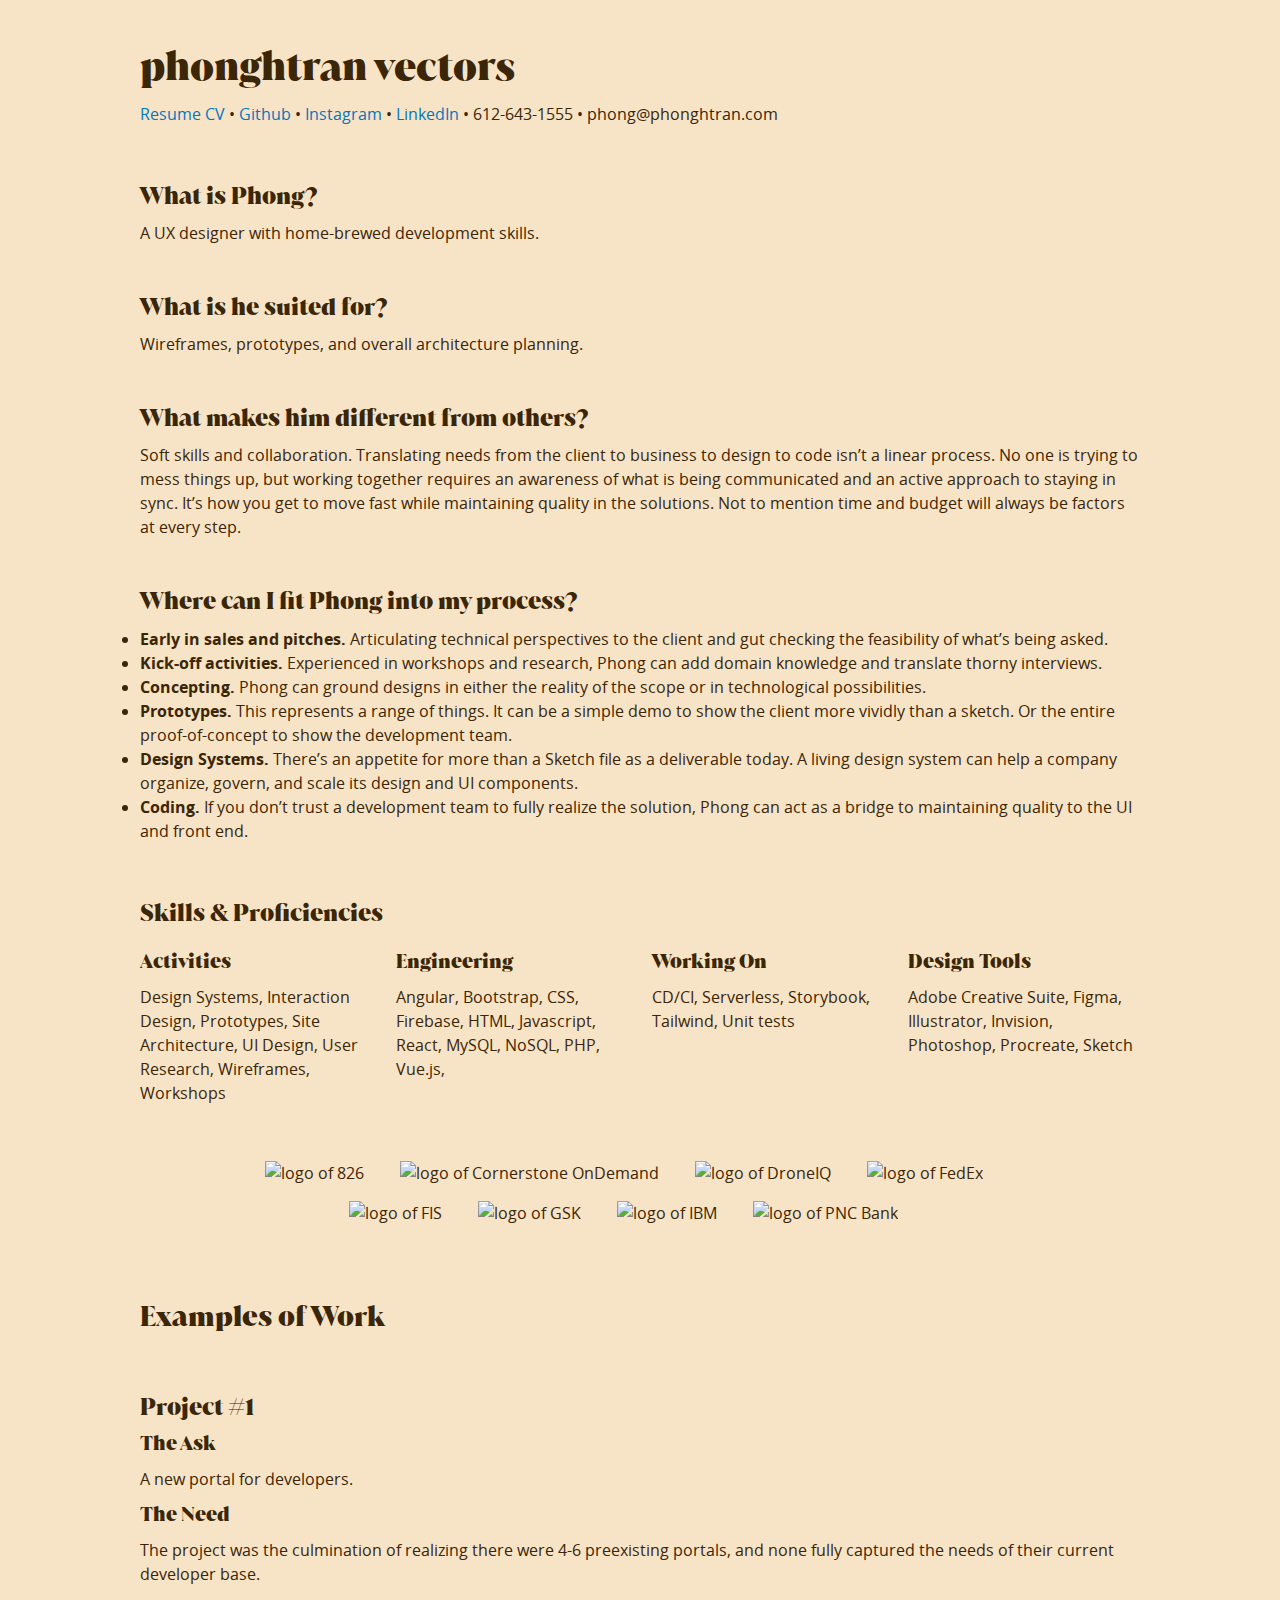
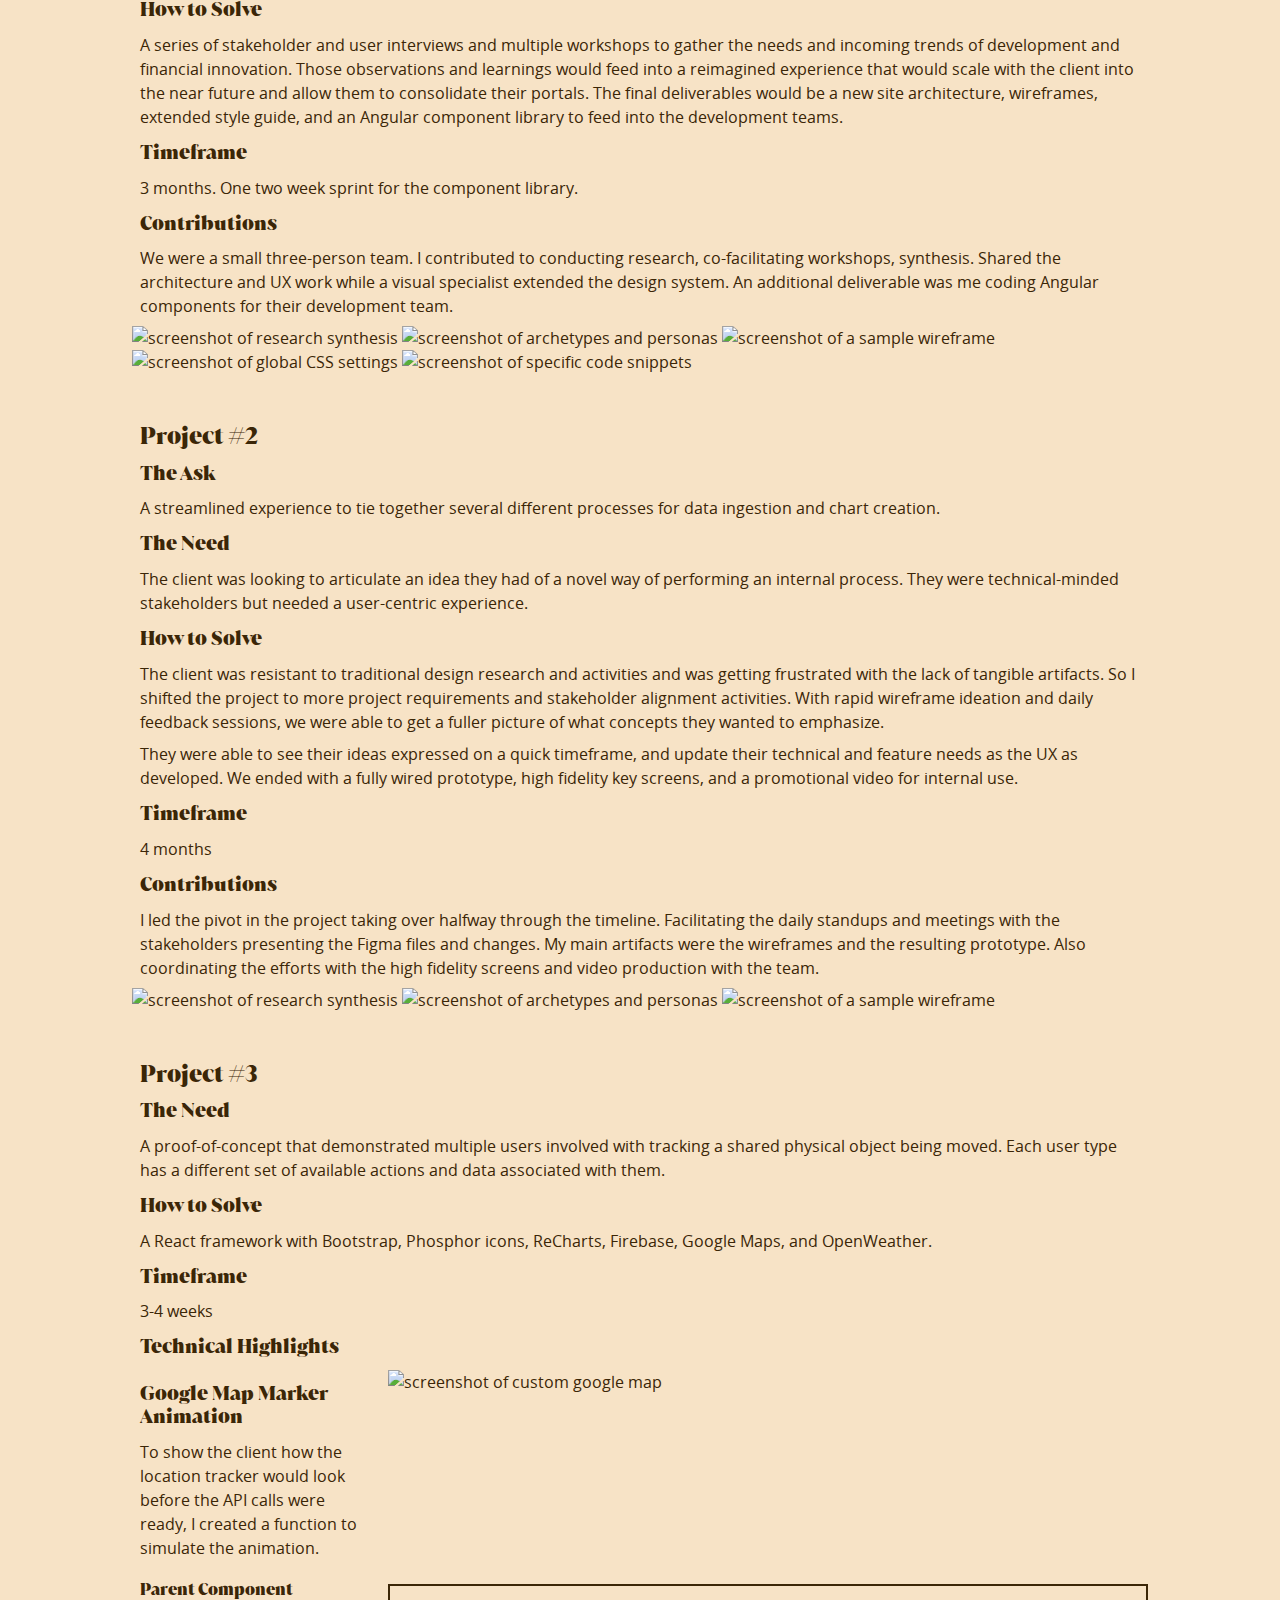
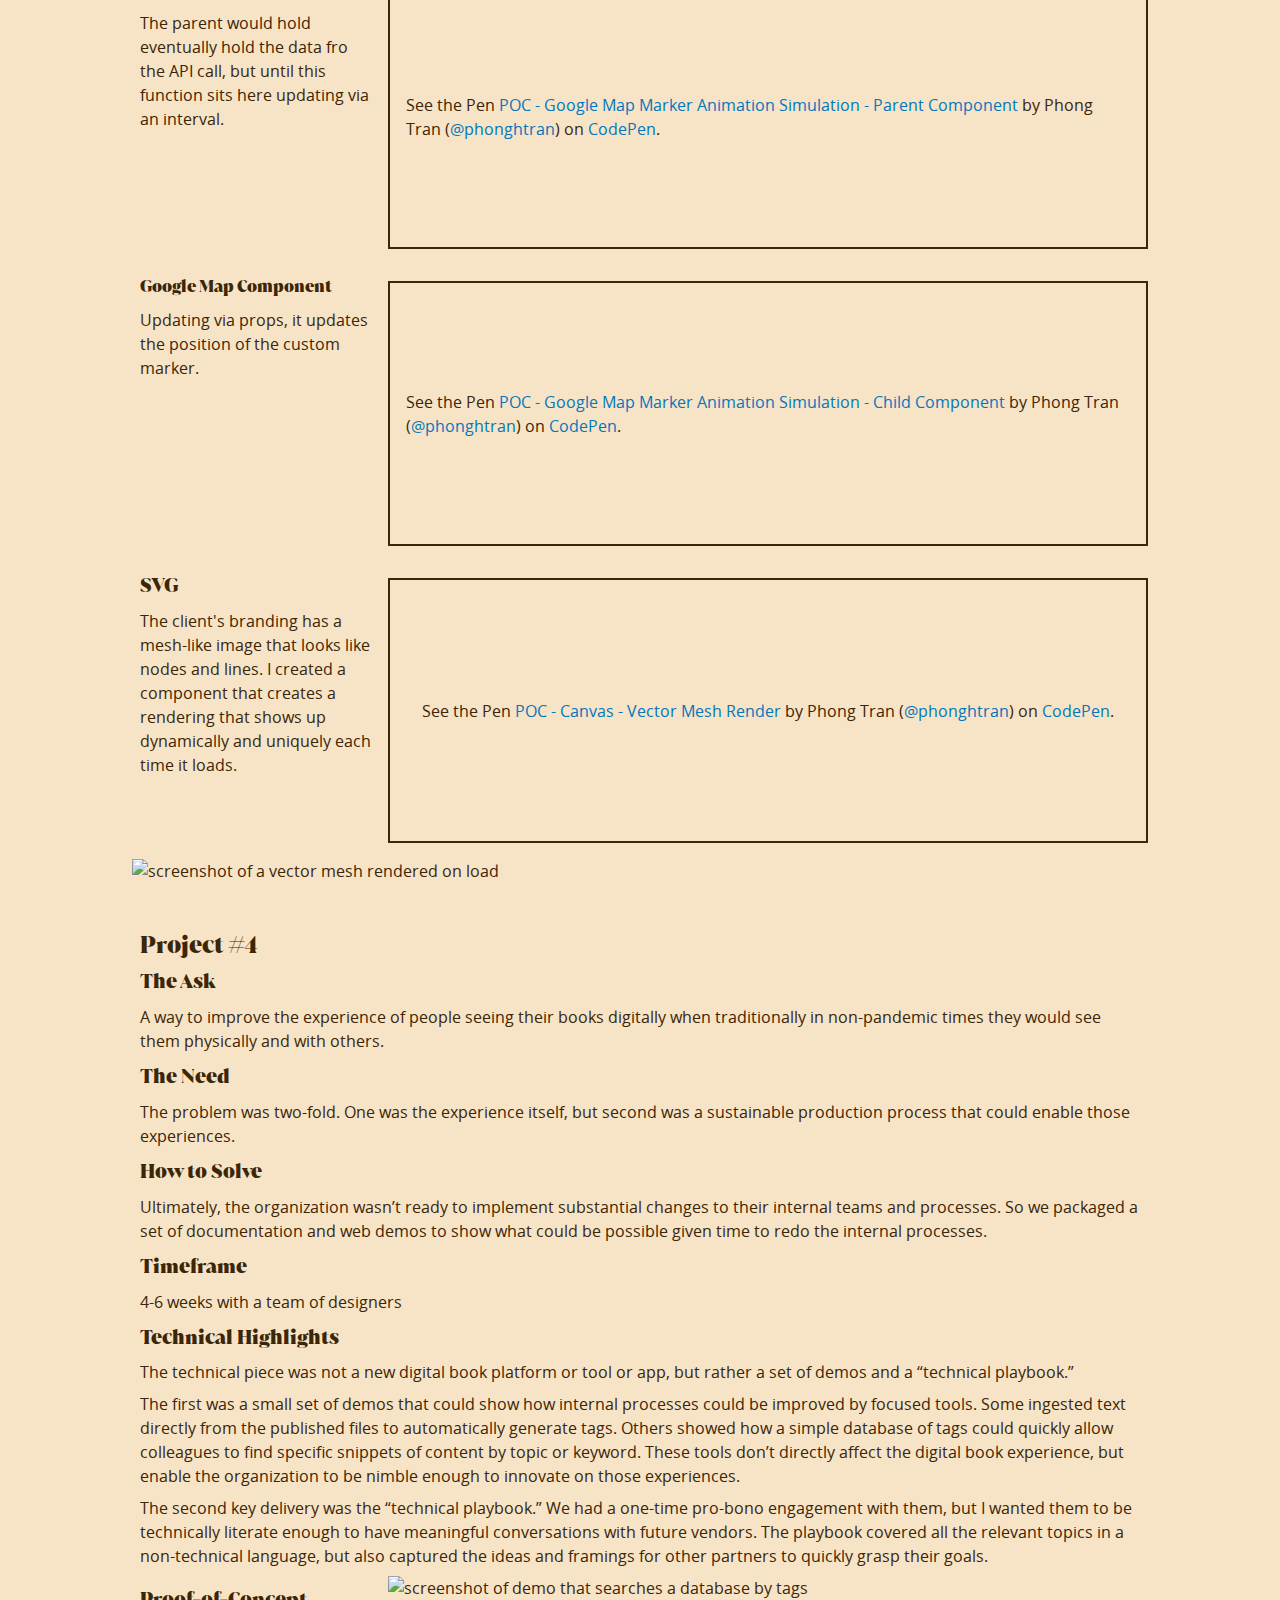
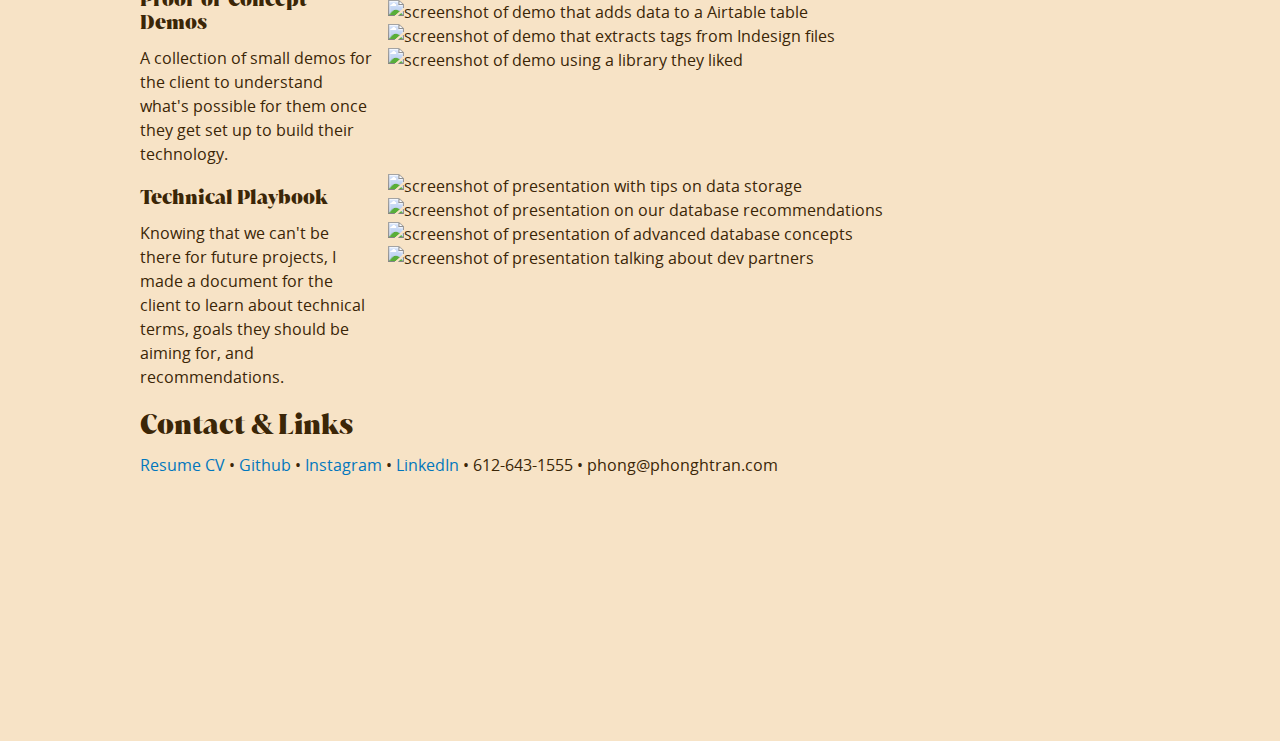
==== vectors/index.html @ e946ca24 "vectors folder test" ====
<!DOCTYPE html>
<html lang="en">
  <head>
    <meta charset="UTF-8" />
    <meta name="viewport" content="width=device-width, initial-scale=1.0" />
    <title>phonghtran LLC</title>

    <link rel="stylesheet" type="text/css" href="../styles/mini-default.min.css" />
    <link rel="stylesheet" type="text/css" href="../styles/fonts.css" />
    <link rel="stylesheet" type="text/css" href="../styles/var-overrides.css" />
    <link rel="stylesheet" type="text/css" href="../styles/elements.css" />
    <link rel="stylesheet" type="text/css" href="../styles/classes.css" />
  </head>
  <body>
    <div class="container containerHomepage__wrapper">
      <!-- <div class="row">
        <div class="col-sm-12">
          Adjust website for: Recruiters, Creative Directors, Developer Leads,
          Small Business Owners
        </div>
      
      </div>
   row -->
      <div class="row">
        <div class="col-sm-12">
          <h1>phonghtran vectors</h1>
          <div class="containerLinks__wrapper">
            <a
              href="https://www.dropbox.com/s/spg5vtdhh66bno9/phonghtran_resume.pdf?dl=0"
              target="_blank"
              >Resume CV</a
            >
            •

            <a href="https://github.com/phonghtran" target="_blank">Github</a> •

            <a href="https://www.instagram.com/phonghtran/" target="_blank"
              >Instagram</a
            >
            •

            <a href="https://www.linkedin.com/in/phonghtran/" target="_blank"
              >LinkedIn</a
            >
            • 612-643-1555 • phong@phonghtran.com
            <!-- <a
              href="https://www.etsy.com/shop/phonghtran?ref=seller-platform-mcnav"
              target="_blank"
              >Etsy</a
            > -->
          </div>
          <!--containerLinks__wrapper-->
        </div>
        <!-- col -->
      </div>
      <!-- row -->
      <div class="row">
        <div class="col-sm-12">
          <h3>What is Phong?</h3>
          <p>A UX designer with home-brewed development skills.</p>
          <h3>What is he suited for?</h3>
          <p>Wireframes, prototypes, and overall architecture planning.</p>
          <h3>What makes him different from others?</h3>
          <p>
            Soft skills and collaboration. Translating needs from the client to
            business to design to code isn’t a linear process. No one is trying
            to mess things up, but working together requires an awareness of
            what is being communicated and an active approach to staying in
            sync. It’s how you get to move fast while maintaining quality in the
            solutions. Not to mention time and budget will always be factors at
            every step.
          </p>
          <h3>Where can I fit Phong into my process?</h3>
          <ul>
            <li>
              <span class="--bold"> Early in sales and pitches.</span>
              Articulating technical perspectives to the client and gut checking
              the feasibility of what’s being asked.
            </li>
            <li>
              <span class="--bold"> Kick-off activities. </span>Experienced in
              workshops and research, Phong can add domain knowledge and
              translate thorny interviews.
            </li>
            <li>
              <span class="--bold"> Concepting. </span>Phong can ground designs
              in either the reality of the scope or in technological
              possibilities.
            </li>
            <li>
              <span class="--bold"> Prototypes. </span>This represents a range
              of things. It can be a simple demo to show the client more vividly
              than a sketch. Or the entire proof-of-concept to show the
              development team.
            </li>
            <li>
              <span class="--bold"> Design Systems.</span> There’s an appetite
              for more than a Sketch file as a deliverable today. A living
              design system can help a company organize, govern, and scale its
              design and UI components.
            </li>
            <li>
              <span class="--bold"> Coding. </span>If you don’t trust a
              development team to fully realize the solution, Phong can act as a
              bridge to maintaining quality to the UI and front end.
            </li>
          </ul>
        </div>
        <!-- col -->
      </div>
      <!-- row -->
      <div class="row">
        <div class="col-sm-12">
          <h3>Skills &amp; Proficiencies</h3>
        </div>
        <!-- col -->
      </div>
      <!-- row -->
      <div class="row">
        <div class="col-sm-12 col-md-3">
          <h4>Activities</h4>
          <p>
            Design Systems, Interaction Design, Prototypes, Site Architecture,
            UI Design, User Research, Wireframes, Workshops
          </p>
        </div>
        <!-- col -->
        <div class="col-sm-12 col-md-3">
          <h4>Engineering</h4>
          <p>
            Angular, Bootstrap, CSS, Firebase, HTML, Javascript, React, MySQL,
            NoSQL, PHP, Vue.js,
          </p>
        </div>
        <!-- col -->
        <div class="col-sm-12 col-md-3">
          <h4>Working On</h4>
          <p>CD/CI, Serverless, Storybook, Tailwind, Unit tests</p>
        </div>
        <!-- col -->
        <div class="col-sm-12 col-md-3">
          <h4>Design Tools</h4>
          <p>
            Adobe Creative Suite, Figma, Illustrator, Invision, Photoshop,
            Procreate, Sketch
          </p>
        </div>

        <!-- col -->
      </div>
      <!-- row -->

      <div class="row">
        <div
          class="col-sm-12 col-md-10 col-md-offset-1 containerHomepage__logoWrapper"
        >
          <img
            alt="logo of 826"
            class="containerHomepage__logo"
            src="assets/logos/826.png"
          />
          <img
            alt="logo of Cornerstone OnDemand"
            class="containerHomepage__logo"
            src="assets/logos/csod.png"
          />
          <img
            alt="logo of DroneIQ"
            class="containerHomepage__logo"
            src="assets/logos/DroneIQ.png"
          />
          <img
            alt="logo of FedEx"
            class="containerHomepage__logo"
            src="assets/logos/fedex.png"
          />
          <img
            alt="logo of FIS"
            class="containerHomepage__logo"
            src="assets/logos/fis.png"
          />
          <img
            alt="logo of GSK"
            class="containerHomepage__logo"
            src="assets/logos/gsk.png"
          />
          <img
            alt="logo of IBM"
            class="containerHomepage__logo"
            src="assets/logos/IBM.png"
          />
          <img
            alt="logo of PNC  Bank"
            class="containerHomepage__logo"
            src="assets/logos/pnc.png"
          />
        </div>
        <!-- col -->
      </div>
      <!-- row -->

      <div class="row">
        <div class="col-sm-12">
          <h2>Examples of Work</h2>
        </div>
        <!-- col -->
      </div>
      <!-- row -->
      <!-- row -->
      <div class="row">
        <div class="col-sm-12">
          <h3>Project #1</h3>

          <h4>The Ask</h4>
          <p>A new portal for developers.</p>
          <h4>The Need</h4>

          <p>
            The project was the culmination of realizing there were 4-6
            preexisting portals, and none fully captured the needs of their
            current developer base.
          </p>
          <h4>How to Solve</h4>

          <p>
            A series of stakeholder and user interviews and multiple workshops
            to gather the needs and incoming trends of development and financial
            innovation. Those observations and learnings would feed into a
            reimagined experience that would scale with the client into the near
            future and allow them to consolidate their portals. The final
            deliverables would be a new site architecture, wireframes, extended
            style guide, and an Angular component library to feed into the
            development teams.
          </p>
          <h4>Timeframe</h4>
          <p>3 months. One two week sprint for the component library.</p>

          <h4>Contributions</h4>
          <p>
            We were a small three-person team. I contributed to conducting
            research, co-facilitating workshops, synthesis. Shared the
            architecture and UX work while a visual specialist extended the
            design system. An additional deliverable was me coding Angular
            components for their development team.
          </p>

          <img
            alt="screenshot of research synthesis "
            src="assets/images/wp_5.png"
          />
          <img
            alt="screenshot of archetypes and personas"
            src="assets/images/wp_6.png"
          />
          <img
            alt="screenshot of a sample wireframe"
            src="assets/images/wp_4.png"
          />
          <img
            alt="screenshot of global CSS settings"
            src="assets/images/wp_1.png"
          />

          <img
            alt="screenshot of specific code snippets"
            src="assets/images/wp_3.png"
          />
        </div>
        <!-- col -->
      </div>
      <!-- row -->

      <div class="row">
        <div class="col-sm-12">
          <h3>Project #2</h3>

          <h4>The Ask</h4>
          <p>
            A streamlined experience to tie together several different processes
            for data ingestion and chart creation.
          </p>
          <h4>The Need</h4>

          <p>
            The client was looking to articulate an idea they had of a novel way
            of performing an internal process. They were technical-minded
            stakeholders but needed a user-centric experience.
          </p>
          <h4>How to Solve</h4>

          <p>
            The client was resistant to traditional design research and
            activities and was getting frustrated with the lack of tangible
            artifacts. So I shifted the project to more project requirements and
            stakeholder alignment activities. With rapid wireframe ideation and
            daily feedback sessions, we were able to get a fuller picture of
            what concepts they wanted to emphasize.
          </p>

          <p>
            They were able to see their ideas expressed on a quick timeframe,
            and update their technical and feature needs as the UX as developed.
            We ended with a fully wired prototype, high fidelity key screens,
            and a promotional video for internal use.
          </p>
          <h4>Timeframe</h4>
          <p>4 months</p>

          <h4>Contributions</h4>
          <p>
            I led the pivot in the project taking over halfway through the
            timeline. Facilitating the daily standups and meetings with the
            stakeholders presenting the Figma files and changes. My main
            artifacts were the wireframes and the resulting prototype. Also
            coordinating the efforts with the high fidelity screens and video
            production with the team.
          </p>

          <img
            alt="screenshot of research synthesis "
            src="assets/images/mc_1.jpg"
          />
          <img
            alt="screenshot of archetypes and personas"
            src="assets/images/mc_2.png"
          />
          <img
            alt="screenshot of a sample wireframe"
            src="assets/images/mc_3.png"
          />
        </div>
        <!-- col -->
      </div>
      <!-- row -->

      <div class="row">
        <div class="col-sm-12">
          <h3>Project #3</h3>

          <h4>The Need</h4>

          <p>
            A proof-of-concept that demonstrated multiple users involved with
            tracking a shared physical object being moved. Each user type has a
            different set of available actions and data associated with them.
          </p>
          <h4>How to Solve</h4>

          <p>
            A React framework with Bootstrap, Phosphor icons, ReCharts,
            Firebase, Google Maps, and OpenWeather.
          </p>
          <h4>Timeframe</h4>
          <p>3-4 weeks</p>

          <h4>Technical Highlights</h4>
        </div>
        <!-- col -->
      </div>
      <!-- row -->
      <div class="row">
        <div class="col-sm-12 col-md-3">
          <h4>Google Map Marker Animation</h4>
          <p>
            To show the client how the location tracker would look before the
            API calls were ready, I created a function to simulate the
            animation.
          </p>
        </div>
        <!-- col -->

        <div class="col-sm-12 col-md-9">
          <img
            alt="screenshot of custom google map"
            src="assets/images/droneiq_googlemaps.png"
          />
        </div>
        <!-- col -->
      </div>
      <!-- row -->
      <div class="row">
        <div class="col-sm-12 col-md-3">
          <h5>Parent Component</h5>
          <p>
            The parent would hold eventually hold the data fro the API call, but
            until this function sits here updating via an interval.
          </p>
        </div>
        <!-- col -->

        <div class="col-sm-12 col-md-9">
          <p
            class="codepen"
            data-height="265"
            data-theme-id="dark"
            data-default-tab="js"
            data-user="phonghtran"
            data-slug-hash="ZEprbww"
            style="
              height: 265px;
              box-sizing: border-box;
              display: flex;
              align-items: center;
              justify-content: center;
              border: 2px solid;
              margin: 1em 0;
              padding: 1em;
            "
            data-pen-title="POC - Google Map Marker Animation Simulation - Parent Component"
          >
            <span
              >See the Pen
              <a href="https://codepen.io/phonghtran/pen/ZEprbww">
                POC - Google Map Marker Animation Simulation - Parent
                Component</a
              >
              by Phong Tran (<a href="https://codepen.io/phonghtran"
                >@phonghtran</a
              >) on <a href="https://codepen.io">CodePen</a>.</span
            >
          </p>
          <script
            async
            src="https://cpwebassets.codepen.io/assets/embed/ei.js"
          ></script>
        </div>
        <!-- col -->
      </div>
      <!-- row -->

      <div class="row">
        <div class="col-sm-12 col-md-3">
          <h5>Google Map Component</h5>
          <p>
            Updating via props, it updates the position of the custom marker.
          </p>
        </div>
        <!-- col -->

        <div class="col-sm-12 col-md-9">
          <p
            class="codepen"
            data-height="265"
            data-theme-id="dark"
            data-default-tab="js"
            data-user="phonghtran"
            data-slug-hash="QWKQjRx"
            style="
              height: 265px;
              box-sizing: border-box;
              display: flex;
              align-items: center;
              justify-content: center;
              border: 2px solid;
              margin: 1em 0;
              padding: 1em;
            "
            data-pen-title="POC - Google Map Marker Animation Simulation - Child Component"
          >
            <span
              >See the Pen
              <a href="https://codepen.io/phonghtran/pen/QWKQjRx">
                POC - Google Map Marker Animation Simulation - Child
                Component</a
              >
              by Phong Tran (<a href="https://codepen.io/phonghtran"
                >@phonghtran</a
              >) on <a href="https://codepen.io">CodePen</a>.</span
            >
          </p>
          <script
            async
            src="https://cpwebassets.codepen.io/assets/embed/ei.js"
          ></script>
        </div>
        <!-- col -->
      </div>
      <!-- row -->

      <div class="row">
        <div class="col-sm-12 col-md-3">
          <h4>SVG</h4>

          <p>
            The client's branding has a mesh-like image that looks like nodes
            and lines. I created a component that creates a rendering that shows
            up dynamically and uniquely each time it loads.
          </p>
        </div>
        <!-- col -->

        <div class="col-sm-12 col-md-9">
          <p
            class="codepen"
            data-height="265"
            data-theme-id="dark"
            data-default-tab="js"
            data-user="phonghtran"
            data-slug-hash="poEajXQ"
            style="
              height: 265px;
              box-sizing: border-box;
              display: flex;
              align-items: center;
              justify-content: center;
              border: 2px solid;
              margin: 1em 0;
              padding: 1em;
            "
            data-pen-title="POC - Canvas - Vector Mesh Render"
          >
            <span
              >See the Pen
              <a href="https://codepen.io/phonghtran/pen/poEajXQ">
                POC - Canvas - Vector Mesh Render</a
              >
              by Phong Tran (<a href="https://codepen.io/phonghtran"
                >@phonghtran</a
              >) on <a href="https://codepen.io">CodePen</a>.</span
            >
          </p>
          <script
            async
            src="https://cpwebassets.codepen.io/assets/embed/ei.js"
          ></script>
        </div>
        <!-- col -->
      </div>
      <!-- row -->
      <div class="row">
        <div class="col-sm-12">
          <img
            alt="screenshot of a vector mesh rendered on load"
            src="assets/images/droneiq_canvasvectors.png"
          />
        </div>
        <!-- col -->
      </div>
      <!-- row -->
      <div class="row">
        <div class="col-sm-12">
          <h3>Project #4</h3>
          <h4>The Ask</h4>
          <p>
            A way to improve the experience of people seeing their books
            digitally when traditionally in non-pandemic times they would see
            them physically and with others.
          </p>
          <h4>The Need</h4>

          <p>
            The problem was two-fold. One was the experience itself, but second
            was a sustainable production process that could enable those
            experiences.
          </p>
          <h4>How to Solve</h4>

          <p>
            Ultimately, the organization wasn’t ready to implement substantial
            changes to their internal teams and processes. So we packaged a set
            of documentation and web demos to show what could be possible given
            time to redo the internal processes.
          </p>
          <h4>Timeframe</h4>
          <p>4-6 weeks with a team of designers</p>

          <h4>Technical Highlights</h4>
          <p>
            The technical piece was not a new digital book platform or tool or
            app, but rather a set of demos and a “technical playbook.”
          </p>

          <p>
            The first was a small set of demos that could show how internal
            processes could be improved by focused tools. Some ingested text
            directly from the published files to automatically generate tags.
            Others showed how a simple database of tags could quickly allow
            colleagues to find specific snippets of content by topic or keyword.
            These tools don’t directly affect the digital book experience, but
            enable the organization to be nimble enough to innovate on those
            experiences.
          </p>

          <p>
            The second key delivery was the “technical playbook.” We had a
            one-time pro-bono engagement with them, but I wanted them to be
            technically literate enough to have meaningful conversations with
            future vendors. The playbook covered all the relevant topics in a
            non-technical language, but also captured the ideas and framings for
            other partners to quickly grasp their goals.
          </p>
        </div>
        <!-- col -->
      </div>
      <!-- row -->
      <div class="row">
        <div class="col-sm-12 col-md-3">
          <h4>Proof-of-Concept Demos</h4>

          <p>
            A collection of small demos for the client to understand what's
            possible for them once they get set up to build their technology.
          </p>
        </div>
        <!-- col -->
        <div class="col-sm-9">
          <img
            alt="screenshot of demo that searches a database by tags"
            src="assets/images/826_demos_1.png"
          />
          <img
            alt="screenshot of demo that adds data to a Airtable table"
            src="assets/images/826_demos_2.png"
          />
          <img
            alt="screenshot of demo that extracts tags from Indesign files"
            src="assets/images/826_demos_3.png"
          />
          <img
            alt="screenshot of demo using a library they liked"
            src="assets/images/826_demos_4.png"
          />
        </div>
        <!-- col -->
      </div>
      <!-- row -->
      <div class="row">
        <div class="col-sm-12 col-md-3">
          <h4>Technical Playbook</h4>

          <p>
            Knowing that we can't be there for future projects, I made a
            document for the client to learn about technical terms, goals they
            should be aiming for, and recommendations.
          </p>
        </div>

        <div class="col-sm-9">
          <img
            alt="screenshot of presentation with tips on data storage"
            src="assets/images/826_playbook_1.jpeg"
          />
          <img
            alt="screenshot of presentation  on our database recommendations"
            src="assets/images/826_playbook_2.jpeg"
          />
          <img
            alt="screenshot of presentation  of advanced database concepts"
            src="assets/images/826_playbook_3.jpeg"
          />
          <img
            alt="screenshot of presentation talking about dev partners"
            src="assets/images/826_playbook_4.jpeg"
          />
        </div>
        <!-- col -->
      </div>

      <div class="row">
        <div class="col-sm-12">
          <h2>Contact &amp; Links</h2>
          <div class="containerLinks__wrapper">
            <a
              href="https://www.dropbox.com/s/spg5vtdhh66bno9/phonghtran_resume.pdf?dl=0"
              target="_blank"
              >Resume CV</a
            >
            •

            <a href="https://github.com/phonghtran" target="_blank">Github</a> •

            <a href="https://www.instagram.com/phonghtran/">Instagram</a> •

            <a href="https://www.linkedin.com/in/phonghtran/" target="_blank"
              >LinkedIn</a
            >
            • 612-643-1555 • phong@phonghtran.com
            <!-- <a
              href="https://www.etsy.com/shop/phonghtran?ref=seller-platform-mcnav"
              target="_blank"
              >Etsy</a
            > -->
          </div>
          <!--containerLinks__wrapper-->
        </div>
        <!-- col -->
      </div>
      <!-- row -->
    </div>
    <!-- containerHomepage__wrapper -->
  </body>
</html>
---- styles/mini-default.min.css ----
﻿:root{--fore-color:#111;--secondary-fore-color:#444;--back-color:#f8f8f8;--secondary-back-color:#f0f0f0;--blockquote-color:#f57c00;--pre-color:#1565c0;--border-color:#aaa;--secondary-border-color:#ddd;--heading-ratio:1.19;--universal-margin:.5rem;--universal-padding:.5rem;--universal-border-radius:.125rem;--a-link-color:#0277bd;--a-visited-color:#01579b}html{font-size:16px}a,b,del,em,i,ins,q,span,strong,u{font-size:1em}html,*{font-family:-apple-system, BlinkMacSystemFont, "Segoe UI", Roboto, Ubuntu, "Helvetica Neue", Helvetica, sans-serif;line-height:1.5;-webkit-text-size-adjust:100%}*{font-size:1rem}body{margin:0;color:var(--fore-color);background:var(--back-color)}details{display:block}summary{display:list-item}abbr[title]{border-bottom:none;text-decoration:underline dotted}input{overflow:visible}img{max-width:100%;height:auto}h1,h2,h3,h4,h5,h6{line-height:1.2;margin:calc(1.5 * var(--universal-margin)) var(--universal-margin);font-weight:500}h1 small,h2 small,h3 small,h4 small,h5 small,h6 small{color:var(--secondary-fore-color);display:block;margin-top:-.25rem}h1{font-size:calc(1rem * var(--heading-ratio) * var(--heading-ratio) * var(--heading-ratio) * var(--heading-ratio))}h2{font-size:calc(1rem * var(--heading-ratio) * var(--heading-ratio) * var(--heading-ratio))}h3{font-size:calc(1rem * var(--heading-ratio) * var(--heading-ratio))}h4{font-size:calc(1rem * var(--heading-ratio))}h5{font-size:1rem}h6{font-size:calc(1rem / var(--heading-ratio))}p{margin:var(--universal-margin)}ol,ul{margin:var(--universal-margin);padding-left:calc(2 * var(--universal-margin))}b,strong{font-weight:700}hr{box-sizing:content-box;border:0;line-height:1.25em;margin:var(--universal-margin);height:.0625rem;background:linear-gradient(to right, transparent, var(--border-color) 20%, var(--border-color) 80%, transparent)}blockquote{display:block;position:relative;font-style:italic;color:var(--secondary-fore-color);margin:var(--universal-margin);padding:calc(3 * var(--universal-padding));border:.0625rem solid var(--secondary-border-color);border-left:.375rem solid var(--blockquote-color);border-radius:0 var(--universal-border-radius) var(--universal-border-radius) 0}blockquote:before{position:absolute;top:calc(0rem - var(--universal-padding));left:0;font-family:sans-serif;font-size:3rem;font-weight:700;content:"\201c";color:var(--blockquote-color)}blockquote[cite]:after{font-style:normal;font-size:.75em;font-weight:700;content:"\a—  " attr(cite);white-space:pre}code,kbd,pre,samp{font-family:Menlo, Consolas, monospace;font-size:.85em}code{background:var(--secondary-back-color);border-radius:var(--universal-border-radius);padding:calc(var(--universal-padding) / 4) calc(var(--universal-padding) / 2)}kbd{background:var(--fore-color);color:var(--back-color);border-radius:var(--universal-border-radius);padding:calc(var(--universal-padding) / 4) calc(var(--universal-padding) / 2)}pre{overflow:auto;background:var(--secondary-back-color);padding:calc(1.5 * var(--universal-padding));margin:var(--universal-margin);border:.0625rem solid var(--secondary-border-color);border-left:.25rem solid var(--pre-color);border-radius:0 var(--universal-border-radius) var(--universal-border-radius) 0}sup,sub,code,kbd{line-height:0;position:relative;vertical-align:baseline}small,sup,sub,figcaption{font-size:.75em}sup{top:-.5em}sub{bottom:-.25em}figure{margin:var(--universal-margin)}figcaption{color:var(--secondary-fore-color)}a{text-decoration:none}a:link{color:var(--a-link-color)}a:visited{color:var(--a-visited-color)}a:hover,a:focus{text-decoration:underline}.container{margin:0 auto;padding:0 calc(1.5 * var(--universal-padding))}.row{box-sizing:border-box;display:flex;flex:0 1 auto;flex-flow:row wrap}.col-sm,[class^='col-sm-'],[class^='col-sm-offset-'],.row[class*='cols-sm-']>*{box-sizing:border-box;flex:0 0 auto;padding:0 calc(var(--universal-padding) / 2)}.col-sm,.row.cols-sm>*{max-width:100%;flex-grow:1;flex-basis:0}.col-sm-1,.row.cols-sm-1>*{max-width:8.33333%;flex-basis:8.33333%}.col-sm-offset-0{margin-left:0}.col-sm-2,.row.cols-sm-2>*{max-width:16.66667%;flex-basis:16.66667%}.col-sm-offset-1{margin-left:8.33333%}.col-sm-3,.row.cols-sm-3>*{max-width:25%;flex-basis:25%}.col-sm-offset-2{margin-left:16.66667%}.col-sm-4,.row.cols-sm-4>*{max-width:33.33333%;flex-basis:33.33333%}.col-sm-offset-3{margin-left:25%}.col-sm-5,.row.cols-sm-5>*{max-width:41.66667%;flex-basis:41.66667%}.col-sm-offset-4{margin-left:33.33333%}.col-sm-6,.row.cols-sm-6>*{max-width:50%;flex-basis:50%}.col-sm-offset-5{margin-left:41.66667%}.col-sm-7,.row.cols-sm-7>*{max-width:58.33333%;flex-basis:58.33333%}.col-sm-offset-6{margin-left:50%}.col-sm-8,.row.cols-sm-8>*{max-width:66.66667%;flex-basis:66.66667%}.col-sm-offset-7{margin-left:58.33333%}.col-sm-9,.row.cols-sm-9>*{max-width:75%;flex-basis:75%}.col-sm-offset-8{margin-left:66.66667%}.col-sm-10,.row.cols-sm-10>*{max-width:83.33333%;flex-basis:83.33333%}.col-sm-offset-9{margin-left:75%}.col-sm-11,.row.cols-sm-11>*{max-width:91.66667%;flex-basis:91.66667%}.col-sm-offset-10{margin-left:83.33333%}.col-sm-12,.row.cols-sm-12>*{max-width:100%;flex-basis:100%}.col-sm-offset-11{margin-left:91.66667%}.col-sm-normal{order:initial}.col-sm-first{order:-999}.col-sm-last{order:999}@media screen and (min-width: 768px){.col-md,[class^='col-md-'],[class^='col-md-offset-'],.row[class*='cols-md-']>*{box-sizing:border-box;flex:0 0 auto;padding:0 calc(var(--universal-padding) / 2)}.col-md,.row.cols-md>*{max-width:100%;flex-grow:1;flex-basis:0}.col-md-1,.row.cols-md-1>*{max-width:8.33333%;flex-basis:8.33333%}.col-md-offset-0{margin-left:0}.col-md-2,.row.cols-md-2>*{max-width:16.66667%;flex-basis:16.66667%}.col-md-offset-1{margin-left:8.33333%}.col-md-3,.row.cols-md-3>*{max-width:25%;flex-basis:25%}.col-md-offset-2{margin-left:16.66667%}.col-md-4,.row.cols-md-4>*{max-width:33.33333%;flex-basis:33.33333%}.col-md-offset-3{margin-left:25%}.col-md-5,.row.cols-md-5>*{max-width:41.66667%;flex-basis:41.66667%}.col-md-offset-4{margin-left:33.33333%}.col-md-6,.row.cols-md-6>*{max-width:50%;flex-basis:50%}.col-md-offset-5{margin-left:41.66667%}.col-md-7,.row.cols-md-7>*{max-width:58.33333%;flex-basis:58.33333%}.col-md-offset-6{margin-left:50%}.col-md-8,.row.cols-md-8>*{max-width:66.66667%;flex-basis:66.66667%}.col-md-offset-7{margin-left:58.33333%}.col-md-9,.row.cols-md-9>*{max-width:75%;flex-basis:75%}.col-md-offset-8{margin-left:66.66667%}.col-md-10,.row.cols-md-10>*{max-width:83.33333%;flex-basis:83.33333%}.col-md-offset-9{margin-left:75%}.col-md-11,.row.cols-md-11>*{max-width:91.66667%;flex-basis:91.66667%}.col-md-offset-10{margin-left:83.33333%}.col-md-12,.row.cols-md-12>*{max-width:100%;flex-basis:100%}.col-md-offset-11{margin-left:91.66667%}.col-md-normal{order:initial}.col-md-first{order:-999}.col-md-last{order:999}}@media screen and (min-width: 1280px){.col-lg,[class^='col-lg-'],[class^='col-lg-offset-'],.row[class*='cols-lg-']>*{box-sizing:border-box;flex:0 0 auto;padding:0 calc(var(--universal-padding) / 2)}.col-lg,.row.cols-lg>*{max-width:100%;flex-grow:1;flex-basis:0}.col-lg-1,.row.cols-lg-1>*{max-width:8.33333%;flex-basis:8.33333%}.col-lg-offset-0{margin-left:0}.col-lg-2,.row.cols-lg-2>*{max-width:16.66667%;flex-basis:16.66667%}.col-lg-offset-1{margin-left:8.33333%}.col-lg-3,.row.cols-lg-3>*{max-width:25%;flex-basis:25%}.col-lg-offset-2{margin-left:16.66667%}.col-lg-4,.row.cols-lg-4>*{max-width:33.33333%;flex-basis:33.33333%}.col-lg-offset-3{margin-left:25%}.col-lg-5,.row.cols-lg-5>*{max-width:41.66667%;flex-basis:41.66667%}.col-lg-offset-4{margin-left:33.33333%}.col-lg-6,.row.cols-lg-6>*{max-width:50%;flex-basis:50%}.col-lg-offset-5{margin-left:41.66667%}.col-lg-7,.row.cols-lg-7>*{max-width:58.33333%;flex-basis:58.33333%}.col-lg-offset-6{margin-left:50%}.col-lg-8,.row.cols-lg-8>*{max-width:66.66667%;flex-basis:66.66667%}.col-lg-offset-7{margin-left:58.33333%}.col-lg-9,.row.cols-lg-9>*{max-width:75%;flex-basis:75%}.col-lg-offset-8{margin-left:66.66667%}.col-lg-10,.row.cols-lg-10>*{max-width:83.33333%;flex-basis:83.33333%}.col-lg-offset-9{margin-left:75%}.col-lg-11,.row.cols-lg-11>*{max-width:91.66667%;flex-basis:91.66667%}.col-lg-offset-10{margin-left:83.33333%}.col-lg-12,.row.cols-lg-12>*{max-width:100%;flex-basis:100%}.col-lg-offset-11{margin-left:91.66667%}.col-lg-normal{order:initial}.col-lg-first{order:-999}.col-lg-last{order:999}}:root{--card-back-color:#f8f8f8;--card-fore-color:#111;--card-border-color:#ddd}.card{display:flex;flex-direction:column;justify-content:space-between;align-self:center;position:relative;width:100%;background:var(--card-back-color);color:var(--card-fore-color);border:.0625rem solid var(--card-border-color);border-radius:var(--universal-border-radius);margin:var(--universal-margin);overflow:hidden}@media screen and (min-width: 320px){.card{max-width:320px}}.card>.section{background:var(--card-back-color);color:var(--card-fore-color);box-sizing:border-box;margin:0;border:0;border-radius:0;border-bottom:.0625rem solid var(--card-border-color);padding:var(--universal-padding);width:100%}.card>.section.media{height:200px;padding:0;-o-object-fit:cover;object-fit:cover}.card>.section:last-child{border-bottom:0}@media screen and (min-width: 240px){.card.small{max-width:240px}}@media screen and (min-width: 480px){.card.large{max-width:480px}}.card.fluid{max-width:100%;width:auto}.card.warning{--card-back-color:#ffca28;--card-border-color:#e8b825}.card.error{--card-back-color:#b71c1c;--card-fore-color:#f8f8f8;--card-border-color:#a71a1a}.card>.section.dark{--card-back-color:#e0e0e0}.card>.section.double-padded{padding:calc(1.5 * var(--universal-padding))}:root{--form-back-color:#f0f0f0;--form-fore-color:#111;--form-border-color:#ddd;--input-back-color:#f8f8f8;--input-fore-color:#111;--input-border-color:#ddd;--input-focus-color:#0288d1;--input-invalid-color:#d32f2f;--button-back-color:#e2e2e2;--button-hover-back-color:#dcdcdc;--button-fore-color:#212121;--button-border-color:rgba(0,0,0,0);--button-hover-border-color:rgba(0,0,0,0);--button-group-border-color:rgba(124,124,124,0.54)}form{background:var(--form-back-color);color:var(--form-fore-color);border:.0625rem solid var(--form-border-color);border-radius:var(--universal-border-radius);margin:var(--universal-margin);padding:calc(2 * var(--universal-padding)) var(--universal-padding)}fieldset{border:.0625rem solid var(--form-border-color);border-radius:var(--universal-border-radius);margin:calc(var(--universal-margin) / 4);padding:var(--universal-padding)}legend{box-sizing:border-box;display:table;max-width:100%;white-space:normal;font-weight:700;padding:calc(var(--universal-padding) / 2)}label{padding:calc(var(--universal-padding) / 2) var(--universal-padding)}.input-group{display:inline-block}.input-group.fluid{display:flex;align-items:center;justify-content:center}.input-group.fluid>input{max-width:100%;flex-grow:1;flex-basis:0px}@media screen and (max-width: 767px){.input-group.fluid{align-items:stretch;flex-direction:column}}.input-group.vertical{display:flex;align-items:stretch;flex-direction:column}.input-group.vertical>input{max-width:100%;flex-grow:1;flex-basis:0px}[type="number"]::-webkit-inner-spin-button,[type="number"]::-webkit-outer-spin-button{height:auto}[type="search"]{-webkit-appearance:textfield;outline-offset:-2px}[type="search"]::-webkit-search-cancel-button,[type="search"]::-webkit-search-decoration{-webkit-appearance:none}input:not([type]),[type="text"],[type="email"],[type="number"],[type="search"],[type="password"],[type="url"],[type="tel"],[type="checkbox"],[type="radio"],textarea,select{box-sizing:border-box;background:var(--input-back-color);color:var(--input-fore-color);border:.0625rem solid var(--input-border-color);border-radius:var(--universal-border-radius);margin:calc(var(--universal-margin) / 2);padding:var(--universal-padding) calc(1.5 * var(--universal-padding))}input:not([type="button"]):not([type="submit"]):not([type="reset"]):hover,input:not([type="button"]):not([type="submit"]):not([type="reset"]):focus,textarea:hover,textarea:focus,select:hover,select:focus{border-color:var(--input-focus-color);box-shadow:none}input:not([type="button"]):not([type="submit"]):not([type="reset"]):invalid,input:not([type="button"]):not([type="submit"]):not([type="reset"]):focus:invalid,textarea:invalid,textarea:focus:invalid,select:invalid,select:focus:invalid{border-color:var(--input-invalid-color);box-shadow:none}input:not([type="button"]):not([type="submit"]):not([type="reset"])[readonly],textarea[readonly],select[readonly]{background:var(--secondary-back-color)}select{max-width:100%}option{overflow:hidden;text-overflow:ellipsis}[type="checkbox"],[type="radio"]{-webkit-appearance:none;-moz-appearance:none;appearance:none;position:relative;height:calc(1rem + var(--universal-padding) / 2);width:calc(1rem + var(--universal-padding) / 2);vertical-align:text-bottom;padding:0;flex-basis:calc(1rem + var(--universal-padding) / 2) !important;flex-grow:0 !important}[type="checkbox"]:checked:before,[type="radio"]:checked:before{position:absolute}[type="checkbox"]:checked:before{content:'\2713';font-family:sans-serif;font-size:calc(1rem + var(--universal-padding) / 2);top:calc(0rem - var(--universal-padding));left:calc(var(--universal-padding) / 4)}[type="radio"]{border-radius:100%}[type="radio"]:checked:before{border-radius:100%;content:'';top:calc(.0625rem + var(--universal-padding) / 2);left:calc(.0625rem + var(--universal-padding) / 2);background:var(--input-fore-color);width:0.5rem;height:0.5rem}:placeholder-shown{color:var(--input-fore-color)}::-ms-placeholder{color:var(--input-fore-color);opacity:0.54}button::-moz-focus-inner,[type="button"]::-moz-focus-inner,[type="reset"]::-moz-focus-inner,[type="submit"]::-moz-focus-inner{border-style:none;padding:0}button,html [type="button"],[type="reset"],[type="submit"]{-webkit-appearance:button}button{overflow:visible;text-transform:none}button,[type="button"],[type="submit"],[type="reset"],a.button,label.button,.button,a[role="button"],label[role="button"],[role="button"]{display:inline-block;background:var(--button-back-color);color:var(--button-fore-color);border:.0625rem solid var(--button-border-color);border-radius:var(--universal-border-radius);padding:var(--universal-padding) calc(1.5 * var(--universal-padding));margin:var(--universal-margin);text-decoration:none;cursor:pointer;transition:background 0.3s}button:hover,button:focus,[type="button"]:hover,[type="button"]:focus,[type="submit"]:hover,[type="submit"]:focus,[type="reset"]:hover,[type="reset"]:focus,a.button:hover,a.button:focus,label.button:hover,label.button:focus,.button:hover,.button:focus,a[role="button"]:hover,a[role="button"]:focus,label[role="button"]:hover,label[role="button"]:focus,[role="button"]:hover,[role="button"]:focus{background:var(--button-hover-back-color);border-color:var(--button-hover-border-color)}input:disabled,input[disabled],textarea:disabled,textarea[disabled],select:disabled,select[disabled],button:disabled,button[disabled],.button:disabled,.button[disabled],[role="button"]:disabled,[role="button"][disabled]{cursor:not-allowed;opacity:.75}.button-group{display:flex;border:.0625rem solid var(--button-group-border-color);border-radius:var(--universal-border-radius);margin:var(--universal-margin)}.button-group>button,.button-group [type="button"],.button-group>[type="submit"],.button-group>[type="reset"],.button-group>.button,.button-group>[role="button"]{margin:0;max-width:100%;flex:1 1 auto;text-align:center;border:0;border-radius:0;box-shadow:none}.button-group>:not(:first-child){border-left:.0625rem solid var(--button-group-border-color)}@media screen and (max-width: 767px){.button-group{flex-direction:column}.button-group>:not(:first-child){border:0;border-top:.0625rem solid var(--button-group-border-color)}}button.primary,[type="button"].primary,[type="submit"].primary,[type="reset"].primary,.button.primary,[role="button"].primary{--button-back-color:#1976d2;--button-fore-color:#f8f8f8}button.primary:hover,button.primary:focus,[type="button"].primary:hover,[type="button"].primary:focus,[type="submit"].primary:hover,[type="submit"].primary:focus,[type="reset"].primary:hover,[type="reset"].primary:focus,.button.primary:hover,.button.primary:focus,[role="button"].primary:hover,[role="button"].primary:focus{--button-hover-back-color:#1565c0}button.secondary,[type="button"].secondary,[type="submit"].secondary,[type="reset"].secondary,.button.secondary,[role="button"].secondary{--button-back-color:#d32f2f;--button-fore-color:#f8f8f8}button.secondary:hover,button.secondary:focus,[type="button"].secondary:hover,[type="button"].secondary:focus,[type="submit"].secondary:hover,[type="submit"].secondary:focus,[type="reset"].secondary:hover,[type="reset"].secondary:focus,.button.secondary:hover,.button.secondary:focus,[role="button"].secondary:hover,[role="button"].secondary:focus{--button-hover-back-color:#c62828}button.tertiary,[type="button"].tertiary,[type="submit"].tertiary,[type="reset"].tertiary,.button.tertiary,[role="button"].tertiary{--button-back-color:#308732;--button-fore-color:#f8f8f8}button.tertiary:hover,button.tertiary:focus,[type="button"].tertiary:hover,[type="button"].tertiary:focus,[type="submit"].tertiary:hover,[type="submit"].tertiary:focus,[type="reset"].tertiary:hover,[type="reset"].tertiary:focus,.button.tertiary:hover,.button.tertiary:focus,[role="button"].tertiary:hover,[role="button"].tertiary:focus{--button-hover-back-color:#277529}button.inverse,[type="button"].inverse,[type="submit"].inverse,[type="reset"].inverse,.button.inverse,[role="button"].inverse{--button-back-color:#212121;--button-fore-color:#f8f8f8}button.inverse:hover,button.inverse:focus,[type="button"].inverse:hover,[type="button"].inverse:focus,[type="submit"].inverse:hover,[type="submit"].inverse:focus,[type="reset"].inverse:hover,[type="reset"].inverse:focus,.button.inverse:hover,.button.inverse:focus,[role="button"].inverse:hover,[role="button"].inverse:focus{--button-hover-back-color:#111}button.small,[type="button"].small,[type="submit"].small,[type="reset"].small,.button.small,[role="button"].small{padding:calc(0.5 * var(--universal-padding)) calc(0.75 * var(--universal-padding));margin:var(--universal-margin)}button.large,[type="button"].large,[type="submit"].large,[type="reset"].large,.button.large,[role="button"].large{padding:calc(1.5 * var(--universal-padding)) calc(2 * var(--universal-padding));margin:var(--universal-margin)}:root{--header-back-color:#f8f8f8;--header-hover-back-color:#f0f0f0;--header-fore-color:#444;--header-border-color:#ddd;--nav-back-color:#f8f8f8;--nav-hover-back-color:#f0f0f0;--nav-fore-color:#444;--nav-border-color:#ddd;--nav-link-color:#0277bd;--footer-fore-color:#444;--footer-back-color:#f8f8f8;--footer-border-color:#ddd;--footer-link-color:#0277bd;--drawer-back-color:#f8f8f8;--drawer-hover-back-color:#f0f0f0;--drawer-border-color:#ddd;--drawer-close-color:#444}header{height:3.1875rem;background:var(--header-back-color);color:var(--header-fore-color);border-bottom:.0625rem solid var(--header-border-color);padding:calc(var(--universal-padding) / 4) 0;white-space:nowrap;overflow-x:auto;overflow-y:hidden}header.row{box-sizing:content-box}header .logo{color:var(--header-fore-color);font-size:1.75rem;padding:var(--universal-padding) calc(2 * var(--universal-padding));text-decoration:none}header button,header [type="button"],header .button,header [role="button"]{box-sizing:border-box;position:relative;top:calc(0rem - var(--universal-padding) / 4);height:calc(3.1875rem + var(--universal-padding) / 2);background:var(--header-back-color);line-height:calc(3.1875rem - var(--universal-padding) * 1.5);text-align:center;color:var(--header-fore-color);border:0;border-radius:0;margin:0;text-transform:uppercase}header button:hover,header button:focus,header [type="button"]:hover,header [type="button"]:focus,header .button:hover,header .button:focus,header [role="button"]:hover,header [role="button"]:focus{background:var(--header-hover-back-color)}nav{background:var(--nav-back-color);color:var(--nav-fore-color);border:.0625rem solid var(--nav-border-color);border-radius:var(--universal-border-radius);margin:var(--universal-margin)}nav *{padding:var(--universal-padding) calc(1.5 * var(--universal-padding))}nav a,nav a:visited{display:block;color:var(--nav-link-color);border-radius:var(--universal-border-radius);transition:background 0.3s}nav a:hover,nav a:focus,nav a:visited:hover,nav a:visited:focus{text-decoration:none;background:var(--nav-hover-back-color)}nav .sublink-1{position:relative;margin-left:calc(2 * var(--universal-padding))}nav .sublink-1:before{position:absolute;left:calc(var(--universal-padding) - 1 * var(--universal-padding));top:-.0625rem;content:'';height:100%;border:.0625rem solid var(--nav-border-color);border-left:0}nav .sublink-2{position:relative;margin-left:calc(4 * var(--universal-padding))}nav .sublink-2:before{position:absolute;left:calc(var(--universal-padding) - 3 * var(--universal-padding));top:-.0625rem;content:'';height:100%;border:.0625rem solid var(--nav-border-color);border-left:0}footer{background:var(--footer-back-color);color:var(--footer-fore-color);border-top:.0625rem solid var(--footer-border-color);padding:calc(2 * var(--universal-padding)) var(--universal-padding);font-size:.875rem}footer a,footer a:visited{color:var(--footer-link-color)}header.sticky{position:-webkit-sticky;position:sticky;z-index:1101;top:0}footer.sticky{position:-webkit-sticky;position:sticky;z-index:1101;bottom:0}.drawer-toggle:before{display:inline-block;position:relative;vertical-align:bottom;content:'\00a0\2261\00a0';font-family:sans-serif;font-size:1.5em}@media screen and (min-width: 768px){.drawer-toggle:not(.persistent){display:none}}[type="checkbox"].drawer{height:1px;width:1px;margin:-1px;overflow:hidden;position:absolute;clip:rect(0 0 0 0);-webkit-clip-path:inset(100%);clip-path:inset(100%)}[type="checkbox"].drawer+*{display:block;box-sizing:border-box;position:fixed;top:0;width:320px;height:100vh;overflow-y:auto;background:var(--drawer-back-color);border:.0625rem solid var(--drawer-border-color);border-radius:0;margin:0;z-index:1110;right:-320px;transition:right 0.3s}[type="checkbox"].drawer+* .drawer-close{position:absolute;top:var(--universal-margin);right:var(--universal-margin);z-index:1111;width:2rem;height:2rem;border-radius:var(--universal-border-radius);padding:var(--universal-padding);margin:0;cursor:pointer;transition:background 0.3s}[type="checkbox"].drawer+* .drawer-close:before{display:block;content:'\00D7';color:var(--drawer-close-color);position:relative;font-family:sans-serif;font-size:2rem;line-height:1;text-align:center}[type="checkbox"].drawer+* .drawer-close:hover,[type="checkbox"].drawer+* .drawer-close:focus{background:var(--drawer-hover-back-color)}@media screen and (max-width: 320px){[type="checkbox"].drawer+*{width:100%}}[type="checkbox"].drawer:checked+*{right:0}@media screen and (min-width: 768px){[type="checkbox"].drawer:not(.persistent)+*{position:static;height:100%;z-index:1100}[type="checkbox"].drawer:not(.persistent)+* .drawer-close{display:none}}:root{--table-border-color:#aaa;--table-border-separator-color:#666;--table-head-back-color:#e6e6e6;--table-head-fore-color:#111;--table-body-back-color:#f8f8f8;--table-body-fore-color:#111;--table-body-alt-back-color:#eee}table{border-collapse:separate;border-spacing:0;margin:0;display:flex;flex:0 1 auto;flex-flow:row wrap;padding:var(--universal-padding);padding-top:0}table caption{font-size:1.5rem;margin:calc(2 * var(--universal-margin)) 0;max-width:100%;flex:0 0 100%}table thead,table tbody{display:flex;flex-flow:row wrap;border:.0625rem solid var(--table-border-color)}table thead{z-index:999;border-radius:var(--universal-border-radius) var(--universal-border-radius) 0 0;border-bottom:.0625rem solid var(--table-border-separator-color)}table tbody{border-top:0;margin-top:calc(0 - var(--universal-margin));border-radius:0 0 var(--universal-border-radius) var(--universal-border-radius)}table tr{display:flex;padding:0}table th,table td{padding:calc(2 * var(--universal-padding))}table th{text-align:left;background:var(--table-head-back-color);color:var(--table-head-fore-color)}table td{background:var(--table-body-back-color);color:var(--table-body-fore-color);border-top:.0625rem solid var(--table-border-color)}table:not(.horizontal){overflow:auto;max-height:400px}table:not(.horizontal) thead,table:not(.horizontal) tbody{max-width:100%;flex:0 0 100%}table:not(.horizontal) tr{flex-flow:row wrap;flex:0 0 100%}table:not(.horizontal) th,table:not(.horizontal) td{flex:1 0 0%;overflow:hidden;text-overflow:ellipsis}table:not(.horizontal) thead{position:sticky;top:0}table:not(.horizontal) tbody tr:first-child td{border-top:0}table.horizontal{border:0}table.horizontal thead,table.horizontal tbody{border:0;flex:.2 0 0;flex-flow:row nowrap}table.horizontal tbody{overflow:auto;justify-content:space-between;flex:.8 0 0;margin-left:0;padding-bottom:calc(var(--universal-padding) / 4)}table.horizontal tr{flex-direction:column;flex:1 0 auto}table.horizontal th,table.horizontal td{width:auto;border:0;border-bottom:.0625rem solid var(--table-border-color)}table.horizontal th:not(:first-child),table.horizontal td:not(:first-child){border-top:0}table.horizontal th{text-align:right;border-left:.0625rem solid var(--table-border-color);border-right:.0625rem solid var(--table-border-separator-color)}table.horizontal thead tr:first-child{padding-left:0}table.horizontal th:first-child,table.horizontal td:first-child{border-top:.0625rem solid var(--table-border-color)}table.horizontal tbody tr:last-child td{border-right:.0625rem solid var(--table-border-color)}table.horizontal tbody tr:last-child td:first-child{border-top-right-radius:0.25rem}table.horizontal tbody tr:last-child td:last-child{border-bottom-right-radius:0.25rem}table.horizontal thead tr:first-child th:first-child{border-top-left-radius:0.25rem}table.horizontal thead tr:first-child th:last-child{border-bottom-left-radius:0.25rem}@media screen and (max-width: 767px){table,table.horizontal{border-collapse:collapse;border:0;width:100%;display:table}table thead,table th,table.horizontal thead,table.horizontal th{border:0;height:1px;width:1px;margin:-1px;overflow:hidden;padding:0;position:absolute;clip:rect(0 0 0 0);-webkit-clip-path:inset(100%);clip-path:inset(100%)}table tbody,table.horizontal tbody{border:0;display:table-row-group}table tr,table.horizontal tr{display:block;border:.0625rem solid var(--table-border-color);border-radius:var(--universal-border-radius);background:#fafafa;padding:var(--universal-padding);margin:var(--universal-margin);margin-bottom:calc(2 * var(--universal-margin))}table th,table td,table.horizontal th,table.horizontal td{width:auto}table td,table.horizontal td{display:block;border:0;text-align:right}table td:before,table.horizontal td:before{content:attr(data-label);float:left;font-weight:600}table th:first-child,table td:first-child,table.horizontal th:first-child,table.horizontal td:first-child{border-top:0}table tbody tr:last-child td,table.horizontal tbody tr:last-child td{border-right:0}}:root{--table-body-alt-back-color:#eee}table.striped tr:nth-of-type(2n)>td{background:var(--table-body-alt-back-color)}@media screen and (max-width: 768px){table.striped tr:nth-of-type(2n){background:var(--table-body-alt-back-color)}}:root{--table-body-hover-back-color:#90caf9}table.hoverable tr:hover,table.hoverable tr:hover>td,table.hoverable tr:focus,table.hoverable tr:focus>td{background:var(--table-body-hover-back-color)}@media screen and (max-width: 768px){table.hoverable tr:hover,table.hoverable tr:hover>td,table.hoverable tr:focus,table.hoverable tr:focus>td{background:var(--table-body-hover-back-color)}}:root{--mark-back-color:#0277bd;--mark-fore-color:#fafafa}mark{background:var(--mark-back-color);color:var(--mark-fore-color);font-size:.95em;line-height:1em;border-radius:var(--universal-border-radius);padding:calc(var(--universal-padding) / 4) calc(var(--universal-padding) / 2)}mark.inline-block{display:inline-block;font-size:1em;line-height:1.5;padding:calc(var(--universal-padding) / 2) var(--universal-padding)}:root{--toast-back-color:#424242;--toast-fore-color:#fafafa}.toast{position:fixed;bottom:calc(var(--universal-margin) * 3);left:50%;transform:translate(-50%, -50%);z-index:1111;color:var(--toast-fore-color);background:var(--toast-back-color);border-radius:calc(var(--universal-border-radius) * 16);padding:var(--universal-padding) calc(var(--universal-padding) * 3)}:root{--tooltip-back-color:#212121;--tooltip-fore-color:#fafafa}.tooltip{position:relative;display:inline-block}.tooltip:before,.tooltip:after{position:absolute;opacity:0;clip:rect(0 0 0 0);-webkit-clip-path:inset(100%);clip-path:inset(100%);transition:all 0.3s;z-index:1010;left:50%}.tooltip:not(.bottom):before,.tooltip:not(.bottom):after{bottom:75%}.tooltip.bottom:before,.tooltip.bottom:after{top:75%}.tooltip:hover:before,.tooltip:hover:after,.tooltip:focus:before,.tooltip:focus:after{opacity:1;clip:auto;-webkit-clip-path:inset(0%);clip-path:inset(0%)}.tooltip:before{content:'';background:transparent;border:var(--universal-margin) solid transparent;left:calc(50% - var(--universal-margin))}.tooltip:not(.bottom):before{border-top-color:#212121}.tooltip.bottom:before{border-bottom-color:#212121}.tooltip:after{content:attr(aria-label);color:var(--tooltip-fore-color);background:var(--tooltip-back-color);border-radius:var(--universal-border-radius);padding:var(--universal-padding);white-space:nowrap;transform:translateX(-50%)}.tooltip:not(.bottom):after{margin-bottom:calc(2 * var(--universal-margin))}.tooltip.bottom:after{margin-top:calc(2 * var(--universal-margin))}:root{--modal-overlay-color:rgba(0,0,0,0.45);--modal-close-color:#444;--modal-close-hover-color:#f0f0f0}[type="checkbox"].modal{height:1px;width:1px;margin:-1px;overflow:hidden;position:absolute;clip:rect(0 0 0 0);-webkit-clip-path:inset(100%);clip-path:inset(100%)}[type="checkbox"].modal+div{position:fixed;top:0;left:0;display:none;width:100vw;height:100vh;background:var(--modal-overlay-color)}[type="checkbox"].modal+div .card{margin:0 auto;max-height:50vh;overflow:auto}[type="checkbox"].modal+div .card .modal-close{position:absolute;top:0;right:0;width:1.75rem;height:1.75rem;border-radius:var(--universal-border-radius);padding:var(--universal-padding);margin:0;cursor:pointer;transition:background 0.3s}[type="checkbox"].modal+div .card .modal-close:before{display:block;content:'\00D7';color:var(--modal-close-color);position:relative;font-family:sans-serif;font-size:1.75rem;line-height:1;text-align:center}[type="checkbox"].modal+div .card .modal-close:hover,[type="checkbox"].modal+div .card .modal-close:focus{background:var(--modal-close-hover-color)}[type="checkbox"].modal:checked+div{display:flex;flex:0 1 auto;z-index:1200}[type="checkbox"].modal:checked+div .card .modal-close{z-index:1211}:root{--collapse-label-back-color:#e8e8e8;--collapse-label-fore-color:#212121;--collapse-label-hover-back-color:#f0f0f0;--collapse-selected-label-back-color:#ececec;--collapse-border-color:#ddd;--collapse-content-back-color:#fafafa;--collapse-selected-label-border-color:#0277bd}.collapse{width:calc(100% - 2 * var(--universal-margin));opacity:1;display:flex;flex-direction:column;margin:var(--universal-margin);border-radius:var(--universal-border-radius)}.collapse>[type="radio"],.collapse>[type="checkbox"]{height:1px;width:1px;margin:-1px;overflow:hidden;position:absolute;clip:rect(0 0 0 0);-webkit-clip-path:inset(100%);clip-path:inset(100%)}.collapse>label{flex-grow:1;display:inline-block;height:1.5rem;cursor:pointer;transition:background 0.3s;color:var(--collapse-label-fore-color);background:var(--collapse-label-back-color);border:.0625rem solid var(--collapse-border-color);padding:calc(1.5 * var(--universal-padding))}.collapse>label:hover,.collapse>label:focus{background:var(--collapse-label-hover-back-color)}.collapse>label+div{flex-basis:auto;height:1px;width:1px;margin:-1px;overflow:hidden;position:absolute;clip:rect(0 0 0 0);-webkit-clip-path:inset(100%);clip-path:inset(100%);transition:max-height 0.3s;max-height:1px}.collapse>:checked+label{background:var(--collapse-selected-label-back-color);border-bottom-color:var(--collapse-selected-label-border-color)}.collapse>:checked+label+div{box-sizing:border-box;position:relative;width:100%;height:auto;overflow:auto;margin:0;background:var(--collapse-content-back-color);border:.0625rem solid var(--collapse-border-color);border-top:0;padding:var(--universal-padding);clip:auto;-webkit-clip-path:inset(0%);clip-path:inset(0%);max-height:400px}.collapse>label:not(:first-of-type){border-top:0}.collapse>label:first-of-type{border-radius:var(--universal-border-radius) var(--universal-border-radius) 0 0}.collapse>label:last-of-type:not(:first-of-type){border-radius:0 0 var(--universal-border-radius) var(--universal-border-radius)}.collapse>label:last-of-type:first-of-type{border-radius:var(--universal-border-radius)}.collapse>:checked:last-of-type:not(:first-of-type)+label{border-radius:0}.collapse>:checked:last-of-type+label+div{border-radius:0 0 var(--universal-border-radius) var(--universal-border-radius)}mark.secondary{--mark-back-color:#d32f2f}mark.tertiary{--mark-back-color:#308732}mark.tag{padding:calc(var(--universal-padding)/2) var(--universal-padding);border-radius:1em}:root{--progress-back-color:#ddd;--progress-fore-color:#555}progress{display:block;vertical-align:baseline;-webkit-appearance:none;-moz-appearance:none;appearance:none;height:.75rem;width:calc(100% - 2 * var(--universal-margin));margin:var(--universal-margin);border:0;border-radius:calc(2 * var(--universal-border-radius));background:var(--progress-back-color);color:var(--progress-fore-color)}progress::-webkit-progress-value{background:var(--progress-fore-color);border-top-left-radius:calc(2 * var(--universal-border-radius));border-bottom-left-radius:calc(2 * var(--universal-border-radius))}progress::-webkit-progress-bar{background:var(--progress-back-color)}progress::-moz-progress-bar{background:var(--progress-fore-color);border-top-left-radius:calc(2 * var(--universal-border-radius));border-bottom-left-radius:calc(2 * var(--universal-border-radius))}progress[value="1000"]::-webkit-progress-value{border-radius:calc(2 * var(--universal-border-radius))}progress[value="1000"]::-moz-progress-bar{border-radius:calc(2 * var(--universal-border-radius))}progress.inline{display:inline-block;vertical-align:middle;width:60%}:root{--spinner-back-color:#ddd;--spinner-fore-color:#555}@keyframes spinner-donut-anim{0%{transform:rotate(0deg)}100%{transform:rotate(360deg)}}.spinner{display:inline-block;margin:var(--universal-margin);border:.25rem solid var(--spinner-back-color);border-left:.25rem solid var(--spinner-fore-color);border-radius:50%;width:1.25rem;height:1.25rem;animation:spinner-donut-anim 1.2s linear infinite}progress.primary{--progress-fore-color:#1976d2}progress.secondary{--progress-fore-color:#d32f2f}progress.tertiary{--progress-fore-color:#308732}.spinner.primary{--spinner-fore-color:#1976d2}.spinner.secondary{--spinner-fore-color:#d32f2f}.spinner.tertiary{--spinner-fore-color:#308732}span[class^='icon-']{display:inline-block;height:1em;width:1em;vertical-align:-0.125em;background-size:contain;margin:0 calc(var(--universal-margin) / 4)}span[class^='icon-'].secondary{-webkit-filter:invert(25%);filter:invert(25%)}span[class^='icon-'].inverse{-webkit-filter:invert(100%);filter:invert(100%)}span.icon-alert{background-image:url("data:image/svg+xml,%3Csvg xmlns='http://www.w3.org/2000/svg' width='24' height='24' viewBox='0 0 24 24' fill='none' stroke='%23111' stroke-width='2' stroke-linecap='round' stroke-linejoin='round'%3E%3Ccircle cx='12' cy='12' r='10'%3E%3C/circle%3E%3Cline x1='12' y1='8' x2='12' y2='12'%3E%3C/line%3E%3Cline x1='12' y1='16' x2='12' y2='16'%3E%3C/line%3E%3C/svg%3E")}span.icon-bookmark{background-image:url("data:image/svg+xml,%3Csvg xmlns='http://www.w3.org/2000/svg' width='24' height='24' viewBox='0 0 24 24' fill='none' stroke='%23111' stroke-width='2' stroke-linecap='round' stroke-linejoin='round'%3E%3Cpath d='M19 21l-7-5-7 5V5a2 2 0 0 1 2-2h10a2 2 0 0 1 2 2z'%3E%3C/path%3E%3C/svg%3E")}span.icon-calendar{background-image:url("data:image/svg+xml,%3Csvg xmlns='http://www.w3.org/2000/svg' width='24' height='24' viewBox='0 0 24 24' fill='none' stroke='%23111' stroke-width='2' stroke-linecap='round' stroke-linejoin='round'%3E%3Crect x='3' y='4' width='18' height='18' rx='2' ry='2'%3E%3C/rect%3E%3Cline x1='16' y1='2' x2='16' y2='6'%3E%3C/line%3E%3Cline x1='8' y1='2' x2='8' y2='6'%3E%3C/line%3E%3Cline x1='3' y1='10' x2='21' y2='10'%3E%3C/line%3E%3C/svg%3E")}span.icon-credit{background-image:url("data:image/svg+xml,%3Csvg xmlns='http://www.w3.org/2000/svg' width='24' height='24' viewBox='0 0 24 24' fill='none' stroke='%23111' stroke-width='2' stroke-linecap='round' stroke-linejoin='round'%3E%3Crect x='1' y='4' width='22' height='16' rx='2' ry='2'%3E%3C/rect%3E%3Cline x1='1' y1='10' x2='23' y2='10'%3E%3C/line%3E%3C/svg%3E")}span.icon-edit{background-image:url("data:image/svg+xml,%3Csvg xmlns='http://www.w3.org/2000/svg' width='24' height='24' viewBox='0 0 24 24' fill='none' stroke='%23111' stroke-width='2' stroke-linecap='round' stroke-linejoin='round'%3E%3Cpath d='M20 14.66V20a2 2 0 0 1-2 2H4a2 2 0 0 1-2-2V6a2 2 0 0 1 2-2h5.34'%3E%3C/path%3E%3Cpolygon points='18 2 22 6 12 16 8 16 8 12 18 2'%3E%3C/polygon%3E%3C/svg%3E")}span.icon-link{background-image:url("data:image/svg+xml,%3Csvg xmlns='http://www.w3.org/2000/svg' width='24' height='24' viewBox='0 0 24 24' fill='none' stroke='%23111' stroke-width='2' stroke-linecap='round' stroke-linejoin='round'%3E%3Cpath d='M18 13v6a2 2 0 0 1-2 2H5a2 2 0 0 1-2-2V8a2 2 0 0 1 2-2h6'%3E%3C/path%3E%3Cpolyline points='15 3 21 3 21 9'%3E%3C/polyline%3E%3Cline x1='10' y1='14' x2='21' y2='3'%3E%3C/line%3E%3C/svg%3E")}span.icon-help{background-image:url("data:image/svg+xml,%3Csvg xmlns='http://www.w3.org/2000/svg' width='24' height='24' viewBox='0 0 24 24' fill='none' stroke='%23111' stroke-width='2' stroke-linecap='round' stroke-linejoin='round'%3E%3Cpath d='M9.09 9a3 3 0 0 1 5.83 1c0 2-3 3-3 3'%3E%3C/path%3E%3Ccircle cx='12' cy='12' r='10'%3E%3C/circle%3E%3Cline x1='12' y1='17' x2='12' y2='17'%3E%3C/line%3E%3C/svg%3E")}span.icon-home{background-image:url("data:image/svg+xml,%3Csvg xmlns='http://www.w3.org/2000/svg' width='24' height='24' viewBox='0 0 24 24' fill='none' stroke='%23111' stroke-width='2' stroke-linecap='round' stroke-linejoin='round'%3E%3Cpath d='M3 9l9-7 9 7v11a2 2 0 0 1-2 2H5a2 2 0 0 1-2-2z'%3E%3C/path%3E%3Cpolyline points='9 22 9 12 15 12 15 22'%3E%3C/polyline%3E%3C/svg%3E")}span.icon-info{background-image:url("data:image/svg+xml,%3Csvg xmlns='http://www.w3.org/2000/svg' width='24' height='24' viewBox='0 0 24 24' fill='none' stroke='%23111' stroke-width='2' stroke-linecap='round' stroke-linejoin='round'%3E%3Ccircle cx='12' cy='12' r='10'%3E%3C/circle%3E%3Cline x1='12' y1='16' x2='12' y2='12'%3E%3C/line%3E%3Cline x1='12' y1='8' x2='12' y2='8'%3E%3C/line%3E%3C/svg%3E")}span.icon-lock{background-image:url("data:image/svg+xml,%3Csvg xmlns='http://www.w3.org/2000/svg' width='24' height='24' viewBox='0 0 24 24' fill='none' stroke='%23111' stroke-width='2' stroke-linecap='round' stroke-linejoin='round'%3E%3Crect x='3' y='11' width='18' height='11' rx='2' ry='2'%3E%3C/rect%3E%3Cpath d='M7 11V7a5 5 0 0 1 10 0v4'%3E%3C/path%3E%3C/svg%3E")}span.icon-mail{background-image:url("data:image/svg+xml,%3Csvg xmlns='http://www.w3.org/2000/svg' width='24' height='24' viewBox='0 0 24 24' fill='none' stroke='%23111' stroke-width='2' stroke-linecap='round' stroke-linejoin='round'%3E%3Cpath d='M4 4h16c1.1 0 2 .9 2 2v12c0 1.1-.9 2-2 2H4c-1.1 0-2-.9-2-2V6c0-1.1.9-2 2-2z'%3E%3C/path%3E%3Cpolyline points='22,6 12,13 2,6'%3E%3C/polyline%3E%3C/svg%3E")}span.icon-location{background-image:url("data:image/svg+xml,%3Csvg xmlns='http://www.w3.org/2000/svg' width='24' height='24' viewBox='0 0 24 24' fill='none' stroke='%23111' stroke-width='2' stroke-linecap='round' stroke-linejoin='round'%3E%3Cpath d='M21 10c0 7-9 13-9 13s-9-6-9-13a9 9 0 0 1 18 0z'%3E%3C/path%3E%3Ccircle cx='12' cy='10' r='3'%3E%3C/circle%3E%3C/svg%3E")}span.icon-phone{background-image:url("data:image/svg+xml,%3Csvg xmlns='http://www.w3.org/2000/svg' width='24' height='24' viewBox='0 0 24 24' fill='none' stroke='%23111' stroke-width='2' stroke-linecap='round' stroke-linejoin='round'%3E%3Cpath d='M22 16.92v3a2 2 0 0 1-2.18 2 19.79 19.79 0 0 1-8.63-3.07 19.5 19.5 0 0 1-6-6 19.79 19.79 0 0 1-3.07-8.67A2 2 0 0 1 4.11 2h3a2 2 0 0 1 2 1.72 12.84 12.84 0 0 0 .7 2.81 2 2 0 0 1-.45 2.11L8.09 9.91a16 16 0 0 0 6 6l1.27-1.27a2 2 0 0 1 2.11-.45 12.84 12.84 0 0 0 2.81.7A2 2 0 0 1 22 16.92z'%3E%3C/path%3E%3C/svg%3E")}span.icon-rss{background-image:url("data:image/svg+xml,%3Csvg xmlns='http://www.w3.org/2000/svg' width='24' height='24' viewBox='0 0 24 24' fill='none' stroke='%23111' stroke-width='2' stroke-linecap='round' stroke-linejoin='round'%3E%3Cpath d='M4 11a9 9 0 0 1 9 9'%3E%3C/path%3E%3Cpath d='M4 4a16 16 0 0 1 16 16'%3E%3C/path%3E%3Ccircle cx='5' cy='19' r='1'%3E%3C/circle%3E%3C/svg%3E")}span.icon-search{background-image:url("data:image/svg+xml,%3Csvg xmlns='http://www.w3.org/2000/svg' width='24' height='24' viewBox='0 0 24 24' fill='none' stroke='%23111' stroke-width='2' stroke-linecap='round' stroke-linejoin='round'%3E%3Ccircle cx='11' cy='11' r='8'%3E%3C/circle%3E%3Cline x1='21' y1='21' x2='16.65' y2='16.65'%3E%3C/line%3E%3C/svg%3E")}span.icon-settings{background-image:url("data:image/svg+xml,%3Csvg xmlns='http://www.w3.org/2000/svg' width='24' height='24' viewBox='0 0 24 24' fill='none' stroke='%23111' stroke-width='2' stroke-linecap='round' stroke-linejoin='round'%3E%3Ccircle cx='12' cy='12' r='3'%3E%3C/circle%3E%3Cpath d='M19.4 15a1.65 1.65 0 0 0 .33 1.82l.06.06a2 2 0 0 1 0 2.83 2 2 0 0 1-2.83 0l-.06-.06a1.65 1.65 0 0 0-1.82-.33 1.65 1.65 0 0 0-1 1.51V21a2 2 0 0 1-2 2 2 2 0 0 1-2-2v-.09A1.65 1.65 0 0 0 9 19.4a1.65 1.65 0 0 0-1.82.33l-.06.06a2 2 0 0 1-2.83 0 2 2 0 0 1 0-2.83l.06-.06a1.65 1.65 0 0 0 .33-1.82 1.65 1.65 0 0 0-1.51-1H3a2 2 0 0 1-2-2 2 2 0 0 1 2-2h.09A1.65 1.65 0 0 0 4.6 9a1.65 1.65 0 0 0-.33-1.82l-.06-.06a2 2 0 0 1 0-2.83 2 2 0 0 1 2.83 0l.06.06a1.65 1.65 0 0 0 1.82.33H9a1.65 1.65 0 0 0 1-1.51V3a2 2 0 0 1 2-2 2 2 0 0 1 2 2v.09a1.65 1.65 0 0 0 1 1.51 1.65 1.65 0 0 0 1.82-.33l.06-.06a2 2 0 0 1 2.83 0 2 2 0 0 1 0 2.83l-.06.06a1.65 1.65 0 0 0-.33 1.82V9a1.65 1.65 0 0 0 1.51 1H21a2 2 0 0 1 2 2 2 2 0 0 1-2 2h-.09a1.65 1.65 0 0 0-1.51 1z'%3E%3C/path%3E%3C/svg%3E")}span.icon-share{background-image:url("data:image/svg+xml,%3Csvg xmlns='http://www.w3.org/2000/svg' width='24' height='24' viewBox='0 0 24 24' fill='none' stroke='%23111' stroke-width='2' stroke-linecap='round' stroke-linejoin='round'%3E%3Ccircle cx='18' cy='5' r='3'%3E%3C/circle%3E%3Ccircle cx='6' cy='12' r='3'%3E%3C/circle%3E%3Ccircle cx='18' cy='19' r='3'%3E%3C/circle%3E%3Cline x1='8.59' y1='13.51' x2='15.42' y2='17.49'%3E%3C/line%3E%3Cline x1='15.41' y1='6.51' x2='8.59' y2='10.49'%3E%3C/line%3E%3C/svg%3E")}span.icon-cart{background-image:url("data:image/svg+xml,%3Csvg xmlns='http://www.w3.org/2000/svg' width='24' height='24' viewBox='0 0 24 24' fill='none' stroke='%23111' stroke-width='2' stroke-linecap='round' stroke-linejoin='round'%3E%3Ccircle cx='9' cy='21' r='1'%3E%3C/circle%3E%3Ccircle cx='20' cy='21' r='1'%3E%3C/circle%3E%3Cpath d='M1 1h4l2.68 13.39a2 2 0 0 0 2 1.61h9.72a2 2 0 0 0 2-1.61L23 6H6'%3E%3C/path%3E%3C/svg%3E")}span.icon-upload{background-image:url("data:image/svg+xml,%3Csvg xmlns='http://www.w3.org/2000/svg' width='24' height='24' viewBox='0 0 24 24' fill='none' stroke='%23111' stroke-width='2' stroke-linecap='round' stroke-linejoin='round'%3E%3Cpath d='M21 15v4a2 2 0 0 1-2 2H5a2 2 0 0 1-2-2v-4'%3E%3C/path%3E%3Cpolyline points='17 8 12 3 7 8'%3E%3C/polyline%3E%3Cline x1='12' y1='3' x2='12' y2='15'%3E%3C/line%3E%3C/svg%3E")}span.icon-user{background-image:url("data:image/svg+xml,%3Csvg xmlns='http://www.w3.org/2000/svg' width='24' height='24' viewBox='0 0 24 24' fill='none' stroke='%23111' stroke-width='2' stroke-linecap='round' stroke-linejoin='round'%3E%3Cpath d='M20 21v-2a4 4 0 0 0-4-4H8a4 4 0 0 0-4 4v2'%3E%3C/path%3E%3Ccircle cx='12' cy='7' r='4'%3E%3C/circle%3E%3C/svg%3E")}:root{--generic-border-color:rgba(0,0,0,0.3);--generic-box-shadow:0 .25rem .25rem 0 rgba(0,0,0,0.125),0 .125rem .125rem -.125rem rgba(0,0,0,0.25)}.hidden{display:none !important}.visually-hidden{position:absolute !important;width:1px !important;height:1px !important;margin:-1px !important;border:0 !important;padding:0 !important;clip:rect(0 0 0 0) !important;-webkit-clip-path:inset(100%) !important;clip-path:inset(100%) !important;overflow:hidden !important}.bordered{border:.0625rem solid var(--generic-border-color) !important}.rounded{border-radius:var(--universal-border-radius) !important}.circular{border-radius:50% !important}.shadowed{box-shadow:var(--generic-box-shadow) !important}.responsive-margin{margin:calc(var(--universal-margin) / 4) !important}@media screen and (min-width: 768px){.responsive-margin{margin:calc(var(--universal-margin) / 2) !important}}@media screen and (min-width: 1280px){.responsive-margin{margin:var(--universal-margin) !important}}.responsive-padding{padding:calc(var(--universal-padding) / 4) !important}@media screen and (min-width: 768px){.responsive-padding{padding:calc(var(--universal-padding) / 2) !important}}@media screen and (min-width: 1280px){.responsive-padding{padding:var(--universal-padding) !important}}@media screen and (max-width: 767px){.hidden-sm{display:none !important}}@media screen and (min-width: 768px) and (max-width: 1279px){.hidden-md{display:none !important}}@media screen and (min-width: 1280px){.hidden-lg{display:none !important}}@media screen and (max-width: 767px){.visually-hidden-sm{position:absolute !important;width:1px !important;height:1px !important;margin:-1px !important;border:0 !important;padding:0 !important;clip:rect(0 0 0 0) !important;-webkit-clip-path:inset(100%) !important;clip-path:inset(100%) !important;overflow:hidden !important}}@media screen and (min-width: 768px) and (max-width: 1279px){.visually-hidden-md{position:absolute !important;width:1px !important;height:1px !important;margin:-1px !important;border:0 !important;padding:0 !important;clip:rect(0 0 0 0) !important;-webkit-clip-path:inset(100%) !important;clip-path:inset(100%) !important;overflow:hidden !important}}@media screen and (min-width: 1280px){.visually-hidden-lg{position:absolute !important;width:1px !important;height:1px !important;margin:-1px !important;border:0 !important;padding:0 !important;clip:rect(0 0 0 0) !important;-webkit-clip-path:inset(100%) !important;clip-path:inset(100%) !important;overflow:hidden !important}}
---- styles/fonts.css ----
@font-face {
  font-family: "Juana";
  font-weight: 700;
  src: url("../assets/fonts/Juana-Black/font.woff2") format("woff2"),
    url("../assets/fonts/Juana-Black/font.woff") format("woff");
}
/* @font-face {
  font-family: "Juana-Bold";
  src: url("../assets/fonts/Juana-Bold/font.woff2") format("woff2"),
    url("../assets/fonts/Juana-Bold/font.woff") format("woff");
}
@font-face {
  font-family: "Juana-Light";
  src: url("../assets/fonts/Juana-Light/font.woff2") format("woff2"),
    url("../assets/fonts/Juana-Light/font.woff") format("woff");
}

@font-face {
  font-family: "Juana-Regular";
  src: url("../assets/fonts/Juana-Regular/font.woff2") format("woff2"),
    url("../assets/fonts/Juana-Regular/font.woff") format("woff");
}
@font-face {
  font-family: "Juana-RegularIt";
  src: url("../assets/fonts/Juana-RegularIt/font.woff2") format("woff2"),
    url("../assets/fonts/Juana-RegularIt/font.woff") format("woff");
} */

@font-face {
  font-family: "Open Sans";
  src: url("../assets/fonts/OpenSans/Bold/OpenSans-Bold.woff2?v=1.1.0")
      format("woff2"),
    url("../assets/fonts/OpenSans/Bold/OpenSans-Bold.woff?v=1.1.0")
      format("woff");
  font-weight: bold;
  font-style: normal;
}

@font-face {
  font-family: "Open Sans";
  src: url("../assets/fonts/OpenSans/Light/OpenSans-Light.woff2?v=1.1.0")
      format("woff2"),
    url("../assets/fonts/OpenSans/Light/OpenSans-Light.woff?v=1.1.0")
      format("woff");
  font-weight: 300;
  font-style: normal;
}

@font-face {
  font-family: "Open Sans";
  src: url("../assets/fonts/OpenSans/Italic/OpenSans-Italic.woff2?v=1.1.0")
      format("woff2"),
    url("../assets/fonts/OpenSans/Italic/OpenSans-Italic.woff?v=1.1.0")
      format("woff");
  font-weight: normal;
  font-style: italic;
}

@font-face {
  font-family: "Open Sans";
  src: url("../assets/fonts/OpenSans/Regular/OpenSans-Regular.woff2?v=1.1.0")
      format("woff2"),
    url("../assets/fonts/OpenSans/Regular/OpenSans-Regular.woff?v=1.1.0")
      format("woff");
  font-weight: normal;
  font-style: normal;
}
---- styles/var-overrides.css ----
:root {
  --fore-color: #3b2607;
  --secondary-fore-color: #553a0c;
  --back-color: #f7e3c6;
  --secondary-back-color: #f0f0f0;
  --blockquote-color: #f57c00;
  --pre-color: #1565c0;
  --border-color: #aaa;
  --secondary-border-color: #ddd;
  --heading-ratio: 1.19;
  --universal-margin: 0.5rem;
  --universal-padding: 0.5rem;
  --universal-border-radius: 0.125rem;
  --a-link-color: #0277bd;
  --a-visited-color: #01579b;
}
---- styles/elements.css ----
body {
  margin: 2rem 0 16rem;
}
html,
* {
  font-family: "Open Sans", sans-serif;
}

h1,
h2,
h3,
h4,
h5,
h6 {
  font-family: Juana, serif;
  font-weight: 700;
}

h1 {
  font-size: calc(
    1rem * var(--heading-ratio) * var(--heading-ratio) * var(--heading-ratio) *
      var(--heading-ratio) * var(--heading-ratio)
  );
}

p {
  font-weight: normal;
}

ul {
  list-style-position: outside;
  padding-left: 0;
}
---- styles/classes.css ----
.--bold {
  font-weight: bold;
}
.containerHomepage__wrapper {
  max-width: 64rem;
}

.containerHomepage__wrapper h3 {
  margin-top: calc(6 * var(--universal-margin));
}

.containerHomepage__logo {
  height: 3rem;
  margin: 0 2rem 1rem 0;
}

.containerHomepage__logoWrapper {
  margin-bottom: calc(6 * var(--universal-margin));
  margin-top: calc(6 * var(--universal-margin));
  text-align: center;
}

.containerLinks__wrapper {
  margin: var(--universal-margin);
}
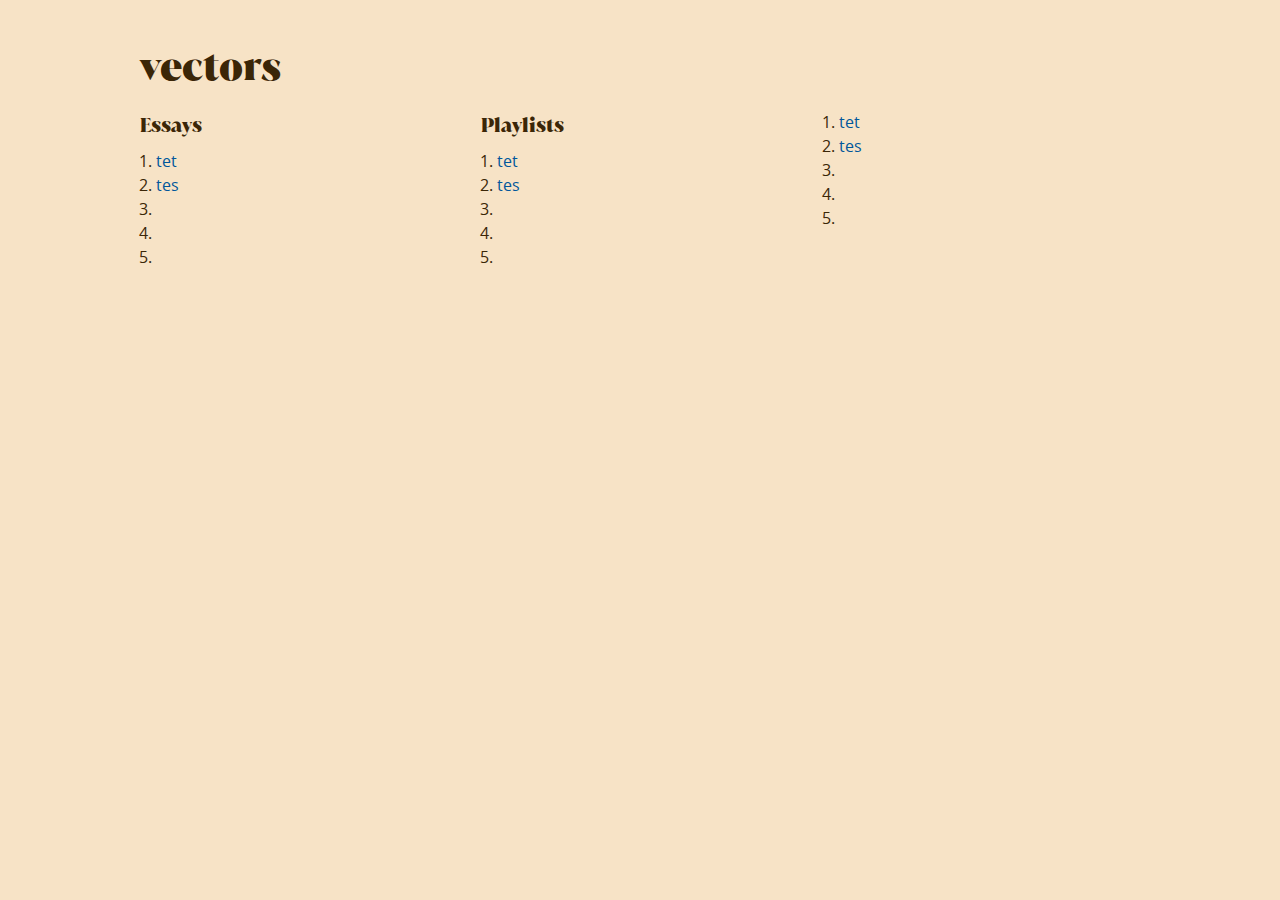
==== commit 61e5ad35: "setting up for tiktok" ====
--- a/vectors/index.html
+++ b/vectors/index.html
@@ -1,19 +1,21 @@
 <!DOCTYPE html>
 <html lang="en">
-  <head>
-    <meta charset="UTF-8" />
-    <meta name="viewport" content="width=device-width, initial-scale=1.0" />
-    <title>phonghtran LLC</title>
 
-    <link rel="stylesheet" type="text/css" href="../styles/mini-default.min.css" />
-    <link rel="stylesheet" type="text/css" href="../styles/fonts.css" />
-    <link rel="stylesheet" type="text/css" href="../styles/var-overrides.css" />
-    <link rel="stylesheet" type="text/css" href="../styles/elements.css" />
-    <link rel="stylesheet" type="text/css" href="../styles/classes.css" />
-  </head>
-  <body>
-    <div class="container containerHomepage__wrapper">
-      <!-- <div class="row">
+<head>
+  <meta charset="UTF-8" />
+  <meta name="viewport" content="width=device-width, initial-scale=1.0" />
+  <title>phonghtran LLC</title>
+
+  <link rel="stylesheet" type="text/css" href="../styles/mini-default.min.css" />
+  <link rel="stylesheet" type="text/css" href="../styles/fonts.css" />
+  <link rel="stylesheet" type="text/css" href="../styles/var-overrides.css" />
+  <link rel="stylesheet" type="text/css" href="../styles/elements.css" />
+  <link rel="stylesheet" type="text/css" href="../styles/classes.css" />
+</head>
+
+<body>
+  <div class="container containerHomepage__wrapper">
+    <!-- <div class="row">
         <div class="col-sm-12">
           Adjust website for: Recruiters, Creative Directors, Developer Leads,
           Small Business Owners
@@ -21,672 +23,61 @@
       
       </div>
    row -->
-      <div class="row">
-        <div class="col-sm-12">
-          <h1>phonghtran vectors</h1>
-          <div class="containerLinks__wrapper">
-            <a
-              href="https://www.dropbox.com/s/spg5vtdhh66bno9/phonghtran_resume.pdf?dl=0"
-              target="_blank"
-              >Resume CV</a
-            >
-            •
+    <div class="row">
+      <div class="col-sm-12">
+        <h1>vectors</h1>
 
-            <a href="https://github.com/phonghtran" target="_blank">Github</a> •
+      </div>
+      <!-- col -->
+    </div>
 
-            <a href="https://www.instagram.com/phonghtran/" target="_blank"
-              >Instagram</a
-            >
-            •
+    <div class="row">
+      <div class="col-sm-12 col-md-4">
+        <h4>Essays</h4>
+        <p>
+        <ol>
+          <li><a href="">tet</a></li>
+          <li><a href="">tes</a></li>
+          <li><a href=""></a></li>
+          <li><a href=""></a></li>
+          <li><a href=""></a></li>
+        </ol>
+        </p>
+      </div>
+      <!-- col -->
+      <div class="col-sm-12 col-md-4">
+        <h4>Playlists</h4>
+        <p>
+        <ol>
+          <li><a href="">tet</a></li>
+          <li><a href="">tes</a></li>
+          <li><a href=""></a></li>
+          <li><a href=""></a></li>
+          <li><a href=""></a></li>
+        </ol>
+        </p>
+      </div>
+      <!-- col -->
+      <div class="col-sm-12 col-md-4">
+        <p>
+        <ol>
+          <li><a href="">tet</a></li>
+          <li><a href="">tes</a></li>
+          <li><a href=""></a></li>
+          <li><a href=""></a></li>
+          <li><a href=""></a></li>
+        </ol>
+        </p>
+      </div>
+      <!-- col -->
 
-            <a href="https://www.linkedin.com/in/phonghtran/" target="_blank"
-              >LinkedIn</a
-            >
-            • 612-643-1555 • phong@phonghtran.com
-            <!-- <a
-              href="https://www.etsy.com/shop/phonghtran?ref=seller-platform-mcnav"
-              target="_blank"
-              >Etsy</a
-            > -->
-          </div>
-          <!--containerLinks__wrapper-->
-        </div>
-        <!-- col -->
-      </div>
-      <!-- row -->
-      <div class="row">
-        <div class="col-sm-12">
-          <h3>What is Phong?</h3>
-          <p>A UX designer with home-brewed development skills.</p>
-          <h3>What is he suited for?</h3>
-          <p>Wireframes, prototypes, and overall architecture planning.</p>
-          <h3>What makes him different from others?</h3>
-          <p>
-            Soft skills and collaboration. Translating needs from the client to
-            business to design to code isn’t a linear process. No one is trying
-            to mess things up, but working together requires an awareness of
-            what is being communicated and an active approach to staying in
-            sync. It’s how you get to move fast while maintaining quality in the
-            solutions. Not to mention time and budget will always be factors at
-            every step.
-          </p>
-          <h3>Where can I fit Phong into my process?</h3>
-          <ul>
-            <li>
-              <span class="--bold"> Early in sales and pitches.</span>
-              Articulating technical perspectives to the client and gut checking
-              the feasibility of what’s being asked.
-            </li>
-            <li>
-              <span class="--bold"> Kick-off activities. </span>Experienced in
-              workshops and research, Phong can add domain knowledge and
-              translate thorny interviews.
-            </li>
-            <li>
-              <span class="--bold"> Concepting. </span>Phong can ground designs
-              in either the reality of the scope or in technological
-              possibilities.
-            </li>
-            <li>
-              <span class="--bold"> Prototypes. </span>This represents a range
-              of things. It can be a simple demo to show the client more vividly
-              than a sketch. Or the entire proof-of-concept to show the
-              development team.
-            </li>
-            <li>
-              <span class="--bold"> Design Systems.</span> There’s an appetite
-              for more than a Sketch file as a deliverable today. A living
-              design system can help a company organize, govern, and scale its
-              design and UI components.
-            </li>
-            <li>
-              <span class="--bold"> Coding. </span>If you don’t trust a
-              development team to fully realize the solution, Phong can act as a
-              bridge to maintaining quality to the UI and front end.
-            </li>
-          </ul>
-        </div>
-        <!-- col -->
-      </div>
-      <!-- row -->
-      <div class="row">
-        <div class="col-sm-12">
-          <h3>Skills &amp; Proficiencies</h3>
-        </div>
-        <!-- col -->
-      </div>
-      <!-- row -->
-      <div class="row">
-        <div class="col-sm-12 col-md-3">
-          <h4>Activities</h4>
-          <p>
-            Design Systems, Interaction Design, Prototypes, Site Architecture,
-            UI Design, User Research, Wireframes, Workshops
-          </p>
-        </div>
-        <!-- col -->
-        <div class="col-sm-12 col-md-3">
-          <h4>Engineering</h4>
-          <p>
-            Angular, Bootstrap, CSS, Firebase, HTML, Javascript, React, MySQL,
-            NoSQL, PHP, Vue.js,
-          </p>
-        </div>
-        <!-- col -->
-        <div class="col-sm-12 col-md-3">
-          <h4>Working On</h4>
-          <p>CD/CI, Serverless, Storybook, Tailwind, Unit tests</p>
-        </div>
-        <!-- col -->
-        <div class="col-sm-12 col-md-3">
-          <h4>Design Tools</h4>
-          <p>
-            Adobe Creative Suite, Figma, Illustrator, Invision, Photoshop,
-            Procreate, Sketch
-          </p>
-        </div>
 
-        <!-- col -->
-      </div>
-      <!-- row -->
+      <!-- col -->
+    </div>
+    <!-- row -->
 
-      <div class="row">
-        <div
-          class="col-sm-12 col-md-10 col-md-offset-1 containerHomepage__logoWrapper"
-        >
-          <img
-            alt="logo of 826"
-            class="containerHomepage__logo"
-            src="assets/logos/826.png"
-          />
-          <img
-            alt="logo of Cornerstone OnDemand"
-            class="containerHomepage__logo"
-            src="assets/logos/csod.png"
-          />
-          <img
-            alt="logo of DroneIQ"
-            class="containerHomepage__logo"
-            src="assets/logos/DroneIQ.png"
-          />
-          <img
-            alt="logo of FedEx"
-            class="containerHomepage__logo"
-            src="assets/logos/fedex.png"
-          />
-          <img
-            alt="logo of FIS"
-            class="containerHomepage__logo"
-            src="assets/logos/fis.png"
-          />
-          <img
-            alt="logo of GSK"
-            class="containerHomepage__logo"
-            src="assets/logos/gsk.png"
-          />
-          <img
-            alt="logo of IBM"
-            class="containerHomepage__logo"
-            src="assets/logos/IBM.png"
-          />
-          <img
-            alt="logo of PNC  Bank"
-            class="containerHomepage__logo"
-            src="assets/logos/pnc.png"
-          />
-        </div>
-        <!-- col -->
-      </div>
-      <!-- row -->
+  </div>
+  <!-- containerHomepage__wrapper -->
+</body>
 
-      <div class="row">
-        <div class="col-sm-12">
-          <h2>Examples of Work</h2>
-        </div>
-        <!-- col -->
-      </div>
-      <!-- row -->
-      <!-- row -->
-      <div class="row">
-        <div class="col-sm-12">
-          <h3>Project #1</h3>
-
-          <h4>The Ask</h4>
-          <p>A new portal for developers.</p>
-          <h4>The Need</h4>
-
-          <p>
-            The project was the culmination of realizing there were 4-6
-            preexisting portals, and none fully captured the needs of their
-            current developer base.
-          </p>
-          <h4>How to Solve</h4>
-
-          <p>
-            A series of stakeholder and user interviews and multiple workshops
-            to gather the needs and incoming trends of development and financial
-            innovation. Those observations and learnings would feed into a
-            reimagined experience that would scale with the client into the near
-            future and allow them to consolidate their portals. The final
-            deliverables would be a new site architecture, wireframes, extended
-            style guide, and an Angular component library to feed into the
-            development teams.
-          </p>
-          <h4>Timeframe</h4>
-          <p>3 months. One two week sprint for the component library.</p>
-
-          <h4>Contributions</h4>
-          <p>
-            We were a small three-person team. I contributed to conducting
-            research, co-facilitating workshops, synthesis. Shared the
-            architecture and UX work while a visual specialist extended the
-            design system. An additional deliverable was me coding Angular
-            components for their development team.
-          </p>
-
-          <img
-            alt="screenshot of research synthesis "
-            src="assets/images/wp_5.png"
-          />
-          <img
-            alt="screenshot of archetypes and personas"
-            src="assets/images/wp_6.png"
-          />
-          <img
-            alt="screenshot of a sample wireframe"
-            src="assets/images/wp_4.png"
-          />
-          <img
-            alt="screenshot of global CSS settings"
-            src="assets/images/wp_1.png"
-          />
-
-          <img
-            alt="screenshot of specific code snippets"
-            src="assets/images/wp_3.png"
-          />
-        </div>
-        <!-- col -->
-      </div>
-      <!-- row -->
-
-      <div class="row">
-        <div class="col-sm-12">
-          <h3>Project #2</h3>
-
-          <h4>The Ask</h4>
-          <p>
-            A streamlined experience to tie together several different processes
-            for data ingestion and chart creation.
-          </p>
-          <h4>The Need</h4>
-
-          <p>
-            The client was looking to articulate an idea they had of a novel way
-            of performing an internal process. They were technical-minded
-            stakeholders but needed a user-centric experience.
-          </p>
-          <h4>How to Solve</h4>
-
-          <p>
-            The client was resistant to traditional design research and
-            activities and was getting frustrated with the lack of tangible
-            artifacts. So I shifted the project to more project requirements and
-            stakeholder alignment activities. With rapid wireframe ideation and
-            daily feedback sessions, we were able to get a fuller picture of
-            what concepts they wanted to emphasize.
-          </p>
-
-          <p>
-            They were able to see their ideas expressed on a quick timeframe,
-            and update their technical and feature needs as the UX as developed.
-            We ended with a fully wired prototype, high fidelity key screens,
-            and a promotional video for internal use.
-          </p>
-          <h4>Timeframe</h4>
-          <p>4 months</p>
-
-          <h4>Contributions</h4>
-          <p>
-            I led the pivot in the project taking over halfway through the
-            timeline. Facilitating the daily standups and meetings with the
-            stakeholders presenting the Figma files and changes. My main
-            artifacts were the wireframes and the resulting prototype. Also
-            coordinating the efforts with the high fidelity screens and video
-            production with the team.
-          </p>
-
-          <img
-            alt="screenshot of research synthesis "
-            src="assets/images/mc_1.jpg"
-          />
-          <img
-            alt="screenshot of archetypes and personas"
-            src="assets/images/mc_2.png"
-          />
-          <img
-            alt="screenshot of a sample wireframe"
-            src="assets/images/mc_3.png"
-          />
-        </div>
-        <!-- col -->
-      </div>
-      <!-- row -->
-
-      <div class="row">
-        <div class="col-sm-12">
-          <h3>Project #3</h3>
-
-          <h4>The Need</h4>
-
-          <p>
-            A proof-of-concept that demonstrated multiple users involved with
-            tracking a shared physical object being moved. Each user type has a
-            different set of available actions and data associated with them.
-          </p>
-          <h4>How to Solve</h4>
-
-          <p>
-            A React framework with Bootstrap, Phosphor icons, ReCharts,
-            Firebase, Google Maps, and OpenWeather.
-          </p>
-          <h4>Timeframe</h4>
-          <p>3-4 weeks</p>
-
-          <h4>Technical Highlights</h4>
-        </div>
-        <!-- col -->
-      </div>
-      <!-- row -->
-      <div class="row">
-        <div class="col-sm-12 col-md-3">
-          <h4>Google Map Marker Animation</h4>
-          <p>
-            To show the client how the location tracker would look before the
-            API calls were ready, I created a function to simulate the
-            animation.
-          </p>
-        </div>
-        <!-- col -->
-
-        <div class="col-sm-12 col-md-9">
-          <img
-            alt="screenshot of custom google map"
-            src="assets/images/droneiq_googlemaps.png"
-          />
-        </div>
-        <!-- col -->
-      </div>
-      <!-- row -->
-      <div class="row">
-        <div class="col-sm-12 col-md-3">
-          <h5>Parent Component</h5>
-          <p>
-            The parent would hold eventually hold the data fro the API call, but
-            until this function sits here updating via an interval.
-          </p>
-        </div>
-        <!-- col -->
-
-        <div class="col-sm-12 col-md-9">
-          <p
-            class="codepen"
-            data-height="265"
-            data-theme-id="dark"
-            data-default-tab="js"
-            data-user="phonghtran"
-            data-slug-hash="ZEprbww"
-            style="
-              height: 265px;
-              box-sizing: border-box;
-              display: flex;
-              align-items: center;
-              justify-content: center;
-              border: 2px solid;
-              margin: 1em 0;
-              padding: 1em;
-            "
-            data-pen-title="POC - Google Map Marker Animation Simulation - Parent Component"
-          >
-            <span
-              >See the Pen
-              <a href="https://codepen.io/phonghtran/pen/ZEprbww">
-                POC - Google Map Marker Animation Simulation - Parent
-                Component</a
-              >
-              by Phong Tran (<a href="https://codepen.io/phonghtran"
-                >@phonghtran</a
-              >) on <a href="https://codepen.io">CodePen</a>.</span
-            >
-          </p>
-          <script
-            async
-            src="https://cpwebassets.codepen.io/assets/embed/ei.js"
-          ></script>
-        </div>
-        <!-- col -->
-      </div>
-      <!-- row -->
-
-      <div class="row">
-        <div class="col-sm-12 col-md-3">
-          <h5>Google Map Component</h5>
-          <p>
-            Updating via props, it updates the position of the custom marker.
-          </p>
-        </div>
-        <!-- col -->
-
-        <div class="col-sm-12 col-md-9">
-          <p
-            class="codepen"
-            data-height="265"
-            data-theme-id="dark"
-            data-default-tab="js"
-            data-user="phonghtran"
-            data-slug-hash="QWKQjRx"
-            style="
-              height: 265px;
-              box-sizing: border-box;
-              display: flex;
-              align-items: center;
-              justify-content: center;
-              border: 2px solid;
-              margin: 1em 0;
-              padding: 1em;
-            "
-            data-pen-title="POC - Google Map Marker Animation Simulation - Child Component"
-          >
-            <span
-              >See the Pen
-              <a href="https://codepen.io/phonghtran/pen/QWKQjRx">
-                POC - Google Map Marker Animation Simulation - Child
-                Component</a
-              >
-              by Phong Tran (<a href="https://codepen.io/phonghtran"
-                >@phonghtran</a
-              >) on <a href="https://codepen.io">CodePen</a>.</span
-            >
-          </p>
-          <script
-            async
-            src="https://cpwebassets.codepen.io/assets/embed/ei.js"
-          ></script>
-        </div>
-        <!-- col -->
-      </div>
-      <!-- row -->
-
-      <div class="row">
-        <div class="col-sm-12 col-md-3">
-          <h4>SVG</h4>
-
-          <p>
-            The client's branding has a mesh-like image that looks like nodes
-            and lines. I created a component that creates a rendering that shows
-            up dynamically and uniquely each time it loads.
-          </p>
-        </div>
-        <!-- col -->
-
-        <div class="col-sm-12 col-md-9">
-          <p
-            class="codepen"
-            data-height="265"
-            data-theme-id="dark"
-            data-default-tab="js"
-            data-user="phonghtran"
-            data-slug-hash="poEajXQ"
-            style="
-              height: 265px;
-              box-sizing: border-box;
-              display: flex;
-              align-items: center;
-              justify-content: center;
-              border: 2px solid;
-              margin: 1em 0;
-              padding: 1em;
-            "
-            data-pen-title="POC - Canvas - Vector Mesh Render"
-          >
-            <span
-              >See the Pen
-              <a href="https://codepen.io/phonghtran/pen/poEajXQ">
-                POC - Canvas - Vector Mesh Render</a
-              >
-              by Phong Tran (<a href="https://codepen.io/phonghtran"
-                >@phonghtran</a
-              >) on <a href="https://codepen.io">CodePen</a>.</span
-            >
-          </p>
-          <script
-            async
-            src="https://cpwebassets.codepen.io/assets/embed/ei.js"
-          ></script>
-        </div>
-        <!-- col -->
-      </div>
-      <!-- row -->
-      <div class="row">
-        <div class="col-sm-12">
-          <img
-            alt="screenshot of a vector mesh rendered on load"
-            src="assets/images/droneiq_canvasvectors.png"
-          />
-        </div>
-        <!-- col -->
-      </div>
-      <!-- row -->
-      <div class="row">
-        <div class="col-sm-12">
-          <h3>Project #4</h3>
-          <h4>The Ask</h4>
-          <p>
-            A way to improve the experience of people seeing their books
-            digitally when traditionally in non-pandemic times they would see
-            them physically and with others.
-          </p>
-          <h4>The Need</h4>
-
-          <p>
-            The problem was two-fold. One was the experience itself, but second
-            was a sustainable production process that could enable those
-            experiences.
-          </p>
-          <h4>How to Solve</h4>
-
-          <p>
-            Ultimately, the organization wasn’t ready to implement substantial
-            changes to their internal teams and processes. So we packaged a set
-            of documentation and web demos to show what could be possible given
-            time to redo the internal processes.
-          </p>
-          <h4>Timeframe</h4>
-          <p>4-6 weeks with a team of designers</p>
-
-          <h4>Technical Highlights</h4>
-          <p>
-            The technical piece was not a new digital book platform or tool or
-            app, but rather a set of demos and a “technical playbook.”
-          </p>
-
-          <p>
-            The first was a small set of demos that could show how internal
-            processes could be improved by focused tools. Some ingested text
-            directly from the published files to automatically generate tags.
-            Others showed how a simple database of tags could quickly allow
-            colleagues to find specific snippets of content by topic or keyword.
-            These tools don’t directly affect the digital book experience, but
-            enable the organization to be nimble enough to innovate on those
-            experiences.
-          </p>
-
-          <p>
-            The second key delivery was the “technical playbook.” We had a
-            one-time pro-bono engagement with them, but I wanted them to be
-            technically literate enough to have meaningful conversations with
-            future vendors. The playbook covered all the relevant topics in a
-            non-technical language, but also captured the ideas and framings for
-            other partners to quickly grasp their goals.
-          </p>
-        </div>
-        <!-- col -->
-      </div>
-      <!-- row -->
-      <div class="row">
-        <div class="col-sm-12 col-md-3">
-          <h4>Proof-of-Concept Demos</h4>
-
-          <p>
-            A collection of small demos for the client to understand what's
-            possible for them once they get set up to build their technology.
-          </p>
-        </div>
-        <!-- col -->
-        <div class="col-sm-9">
-          <img
-            alt="screenshot of demo that searches a database by tags"
-            src="assets/images/826_demos_1.png"
-          />
-          <img
-            alt="screenshot of demo that adds data to a Airtable table"
-            src="assets/images/826_demos_2.png"
-          />
-          <img
-            alt="screenshot of demo that extracts tags from Indesign files"
-            src="assets/images/826_demos_3.png"
-          />
-          <img
-            alt="screenshot of demo using a library they liked"
-            src="assets/images/826_demos_4.png"
-          />
-        </div>
-        <!-- col -->
-      </div>
-      <!-- row -->
-      <div class="row">
-        <div class="col-sm-12 col-md-3">
-          <h4>Technical Playbook</h4>
-
-          <p>
-            Knowing that we can't be there for future projects, I made a
-            document for the client to learn about technical terms, goals they
-            should be aiming for, and recommendations.
-          </p>
-        </div>
-
-        <div class="col-sm-9">
-          <img
-            alt="screenshot of presentation with tips on data storage"
-            src="assets/images/826_playbook_1.jpeg"
-          />
-          <img
-            alt="screenshot of presentation  on our database recommendations"
-            src="assets/images/826_playbook_2.jpeg"
-          />
-          <img
-            alt="screenshot of presentation  of advanced database concepts"
-            src="assets/images/826_playbook_3.jpeg"
-          />
-          <img
-            alt="screenshot of presentation talking about dev partners"
-            src="assets/images/826_playbook_4.jpeg"
-          />
-        </div>
-        <!-- col -->
-      </div>
-
-      <div class="row">
-        <div class="col-sm-12">
-          <h2>Contact &amp; Links</h2>
-          <div class="containerLinks__wrapper">
-            <a
-              href="https://www.dropbox.com/s/spg5vtdhh66bno9/phonghtran_resume.pdf?dl=0"
-              target="_blank"
-              >Resume CV</a
-            >
-            •
-
-            <a href="https://github.com/phonghtran" target="_blank">Github</a> •
-
-            <a href="https://www.instagram.com/phonghtran/">Instagram</a> •
-
-            <a href="https://www.linkedin.com/in/phonghtran/" target="_blank"
-              >LinkedIn</a
-            >
-            • 612-643-1555 • phong@phonghtran.com
-            <!-- <a
-              href="https://www.etsy.com/shop/phonghtran?ref=seller-platform-mcnav"
-              target="_blank"
-              >Etsy</a
-            > -->
-          </div>
-          <!--containerLinks__wrapper-->
-        </div>
-        <!-- col -->
-      </div>
-      <!-- row -->
-    </div>
-    <!-- containerHomepage__wrapper -->
-  </body>
-</html>
+</html>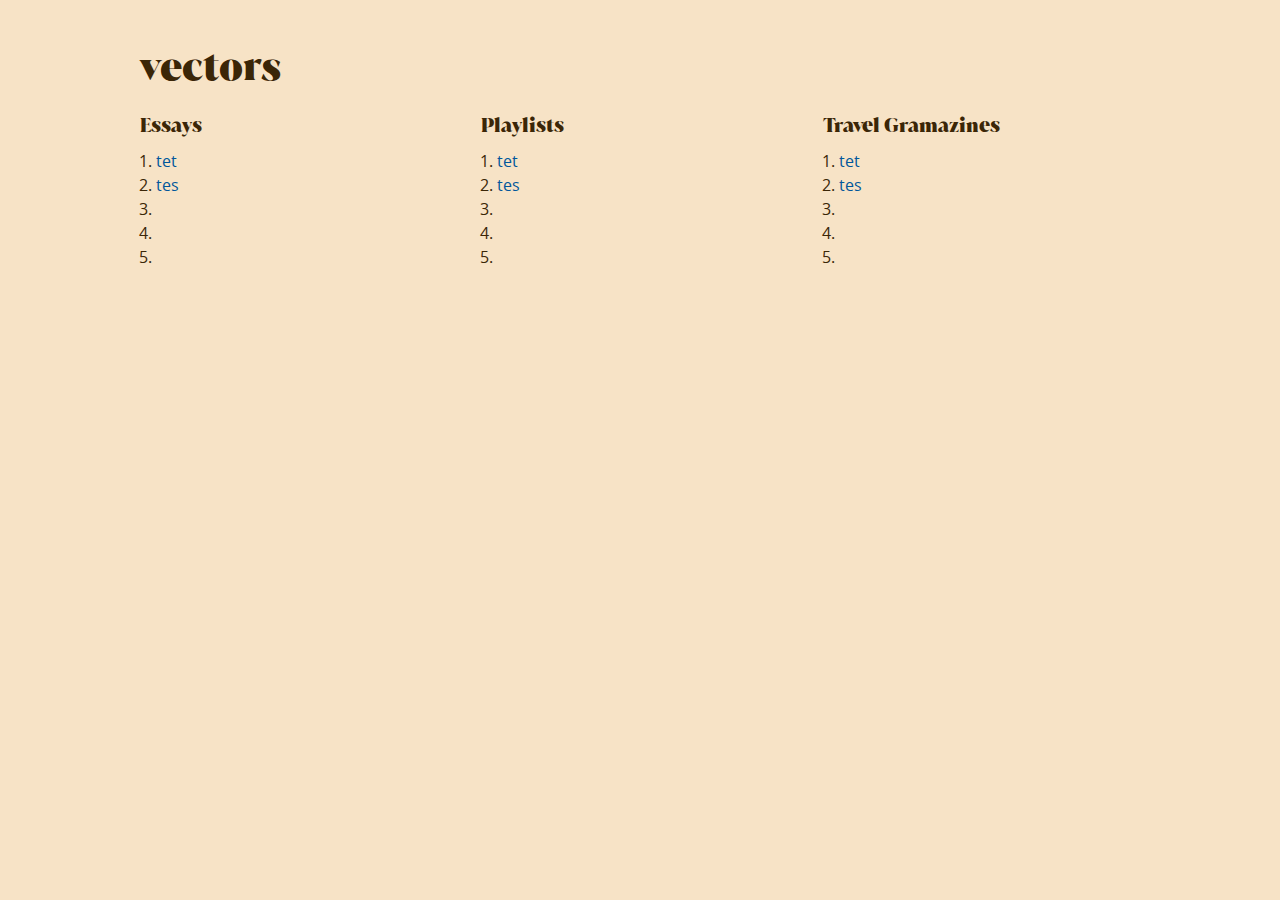
==== commit 37dc9c83: "test" ====
--- a/vectors/index.html
+++ b/vectors/index.html
@@ -59,6 +59,7 @@
       </div>
       <!-- col -->
       <div class="col-sm-12 col-md-4">
+        <h4>Travel Gramazines</h4>
         <p>
         <ol>
           <li><a href="">tet</a></li>
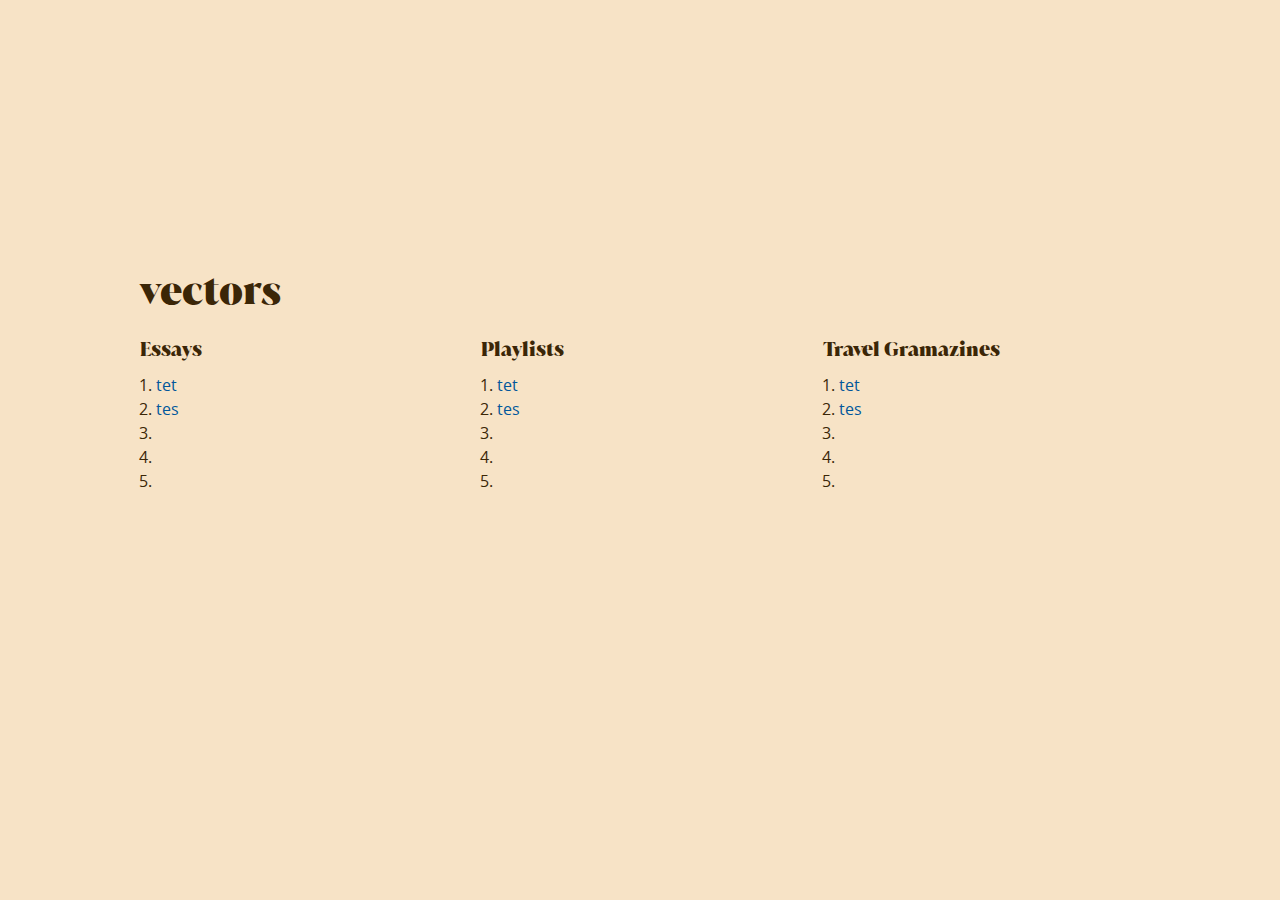
==== commit e00e6436: "margin modify" ====
--- a/vectors/index.html
+++ b/vectors/index.html
@@ -11,6 +11,12 @@
   <link rel="stylesheet" type="text/css" href="../styles/var-overrides.css" />
   <link rel="stylesheet" type="text/css" href="../styles/elements.css" />
   <link rel="stylesheet" type="text/css" href="../styles/classes.css" />
+
+  <style>
+    body {
+      margin-top: 16rem;
+    }
+  </style>
 </head>
 
 <body>
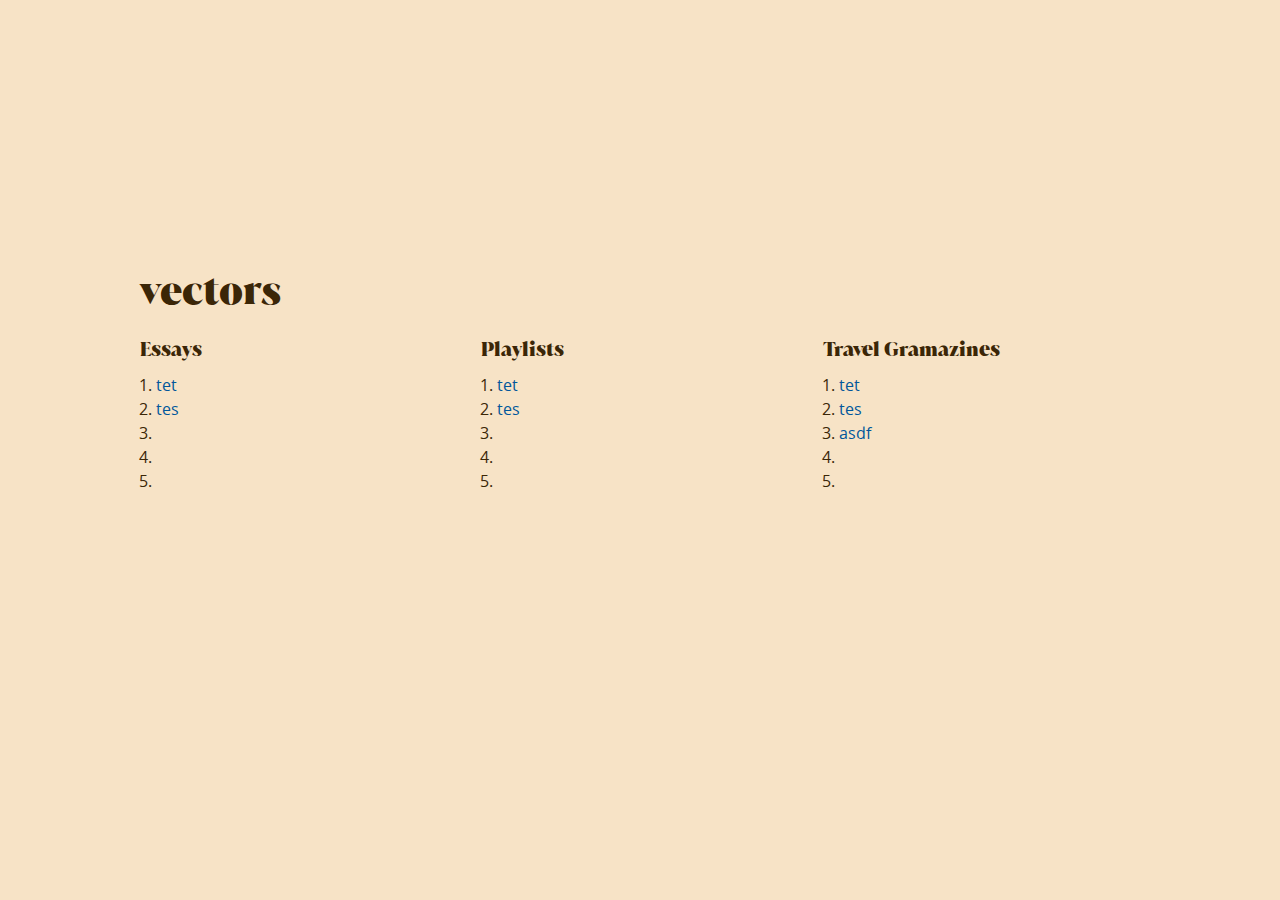
==== commit 8e52866f: "test from work laptop" ====
--- a/vectors/index.html
+++ b/vectors/index.html
@@ -70,7 +70,7 @@
         <ol>
           <li><a href="">tet</a></li>
           <li><a href="">tes</a></li>
-          <li><a href=""></a></li>
+          <li><a href="">asdf</a></li>
           <li><a href=""></a></li>
           <li><a href=""></a></li>
         </ol>
